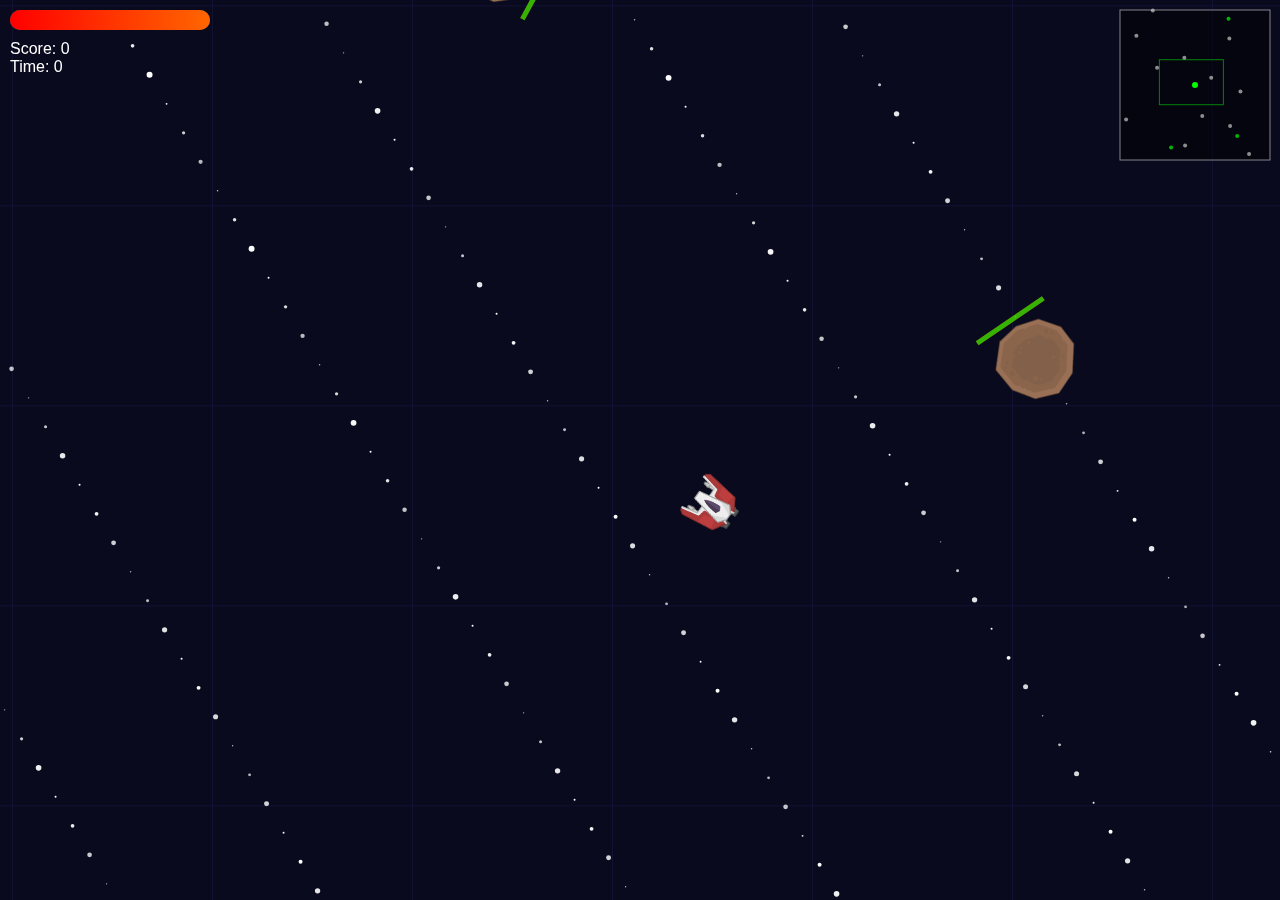
==== index.html @ 74a4621b "inital" ====
<!DOCTYPE html>
<html lang="en">
  <head>
    <title>Space Survival</title>
    <meta charset="UTF-8" />
    <meta name="viewport" content="width=device-width" />
    <style>
      html, body {
        width: 100%;
        height: 100%;
        margin: 0;
        overflow: hidden;
        font-family: Arial, sans-serif;
      }
      #canvas {
        background: black;
        position: fixed;
        top: 0;
        left: 0;
      }
      #ui {
        position: fixed;
        top: 10px;
        left: 10px;
        color: white;
        pointer-events: none;
        z-index: 100;
      }
      #health {
        height: 20px;
        width: 200px;
        background: rgba(255, 255, 255, 0.3);
        border-radius: 10px;
        margin-bottom: 10px;
      }
      #healthBar {
        height: 100%;
        width: 100%;
        background: linear-gradient(to right, #ff0000, #ff6600);
        border-radius: 10px;
        transition: width 0.3s;
      }
      #gameOver {
        position: fixed;
        top: 50%;
        left: 50%;
        transform: translate(-50%, -50%);
        color: white;
        font-size: 48px;
        text-align: center;
        background: rgba(0, 0, 0, 0.7);
        padding: 20px;
        border-radius: 10px;
        display: none;
      }
      #restartBtn {
        background: #ff6600;
        border: none;
        color: white;
        padding: 10px 20px;
        font-size: 18px;
        border-radius: 5px;
        cursor: pointer;
        margin-top: 20px;
      }
    </style>
  </head>
  <body>
    <canvas id="canvas"></canvas>
    <div id="ui">
      <div id="health"><div id="healthBar"></div></div>
      <div>Score: <span id="score">0</span></div>
      <div>Time: <span id="time">0</span></div>
      <div id="powerupIndicator"></div>
    </div>
    <div id="gameOver">
      Game Over<br>
      <span id="finalScore"></span><br>
      <button id="restartBtn">Restart</button>
    </div>
    <script>
      // Canvas setup
      const canvas = document.getElementById('canvas');
      const ctx = canvas.getContext('2d');
      canvas.width = window.innerWidth;
      canvas.height = window.innerHeight;
      
      // UI elements
      const scoreElement = document.getElementById('score');
      const timeElement = document.getElementById('time');
      const healthBar = document.getElementById('healthBar');
      const powerupIndicator = document.getElementById('powerupIndicator');
      const gameOverScreen = document.getElementById('gameOver');
      const finalScoreElement = document.getElementById('finalScore');
      const restartBtn = document.getElementById('restartBtn');
      
      // Game variables
      let scrollX = 0;
      let scrollY = 0;
      let score = 0;
      let gameTime = 0;
      let gameRunning = true;
      let difficultyLevel = 1;
      let lastEnemySpawn = 0;
      let lastSatelliteSpawn = 0;
      let lastPowerupSpawn = 0;
      const WORLD_WIDTH = 3000;
      const WORLD_HEIGHT = 3000;
      
      // Image loading
      const images = {};
      const imageFiles = {
        ship: 'PNG/Sprites/Ships/spaceShips_008.png',
        asteroid: 'PNG/Sprites/Meteors/spaceMeteors_004.png',
        smallAsteroid: 'PNG/Sprites/Meteors/spaceMeteors_001.png',
        enemy1: 'PNG/Sprites/Ships/spaceShips_001.png',
        enemy2: 'PNG/Sprites/Ships/spaceShips_005.png',
        satellite: 'PNG/Sprites/Ships/spaceShips_006.png',
        powerupLaser: 'PNG/Sprites/Ships/spaceShips_009.png',
        powerupShield: 'PNG/Sprites/Ships/spaceShips_007.png'
      };
      
      let imagesLoaded = 0;
      let totalImages = Object.keys(imageFiles).length;
      
      function loadImages() {
        for (const [key, src] of Object.entries(imageFiles)) {
          images[key] = new Image();
          images[key].onload = () => {
            imagesLoaded++;
            if (imagesLoaded === totalImages) {
              initialize();
            }
          };
          images[key].src = src;
        }
      }
      
      // Game entities
      let player;
      let bullets = [];
      let asteroids = [];
      let enemies = [];
      let satellites = [];
      let powerups = [];
      let particles = [];
      
      // Input handlers
      const keys = {};
      const mousePos = { x: 0, y: 0 };
      
      window.addEventListener('keydown', (e) => {
        keys[e.key.toLowerCase()] = true;
      });
      
      window.addEventListener('keyup', (e) => {
        keys[e.key.toLowerCase()] = false;
      });
      
      canvas.addEventListener('mousemove', (e) => {
        const rect = canvas.getBoundingClientRect();
        mousePos.x = e.clientX - rect.left;
        mousePos.y = e.clientY - rect.top;
      });
      
      canvas.addEventListener('mousedown', (e) => {
        if (gameRunning && e.button === 0) {
          player.shoot();
        }
      });
      
      window.addEventListener('resize', () => {
        canvas.width = window.innerWidth;
        canvas.height = window.innerHeight;
      });
      
      restartBtn.addEventListener('click', () => {
        resetGame();
      });
      
      class Entity {
        constructor(x, y, radius) {
          this.x = x;
          this.y = y;
          this.radius = radius;
          this.markedForDeletion = false;
        }
        
        isColliding(other) {
          const dx = this.x - other.x;
          const dy = this.y - other.y;
          const distance = Math.sqrt(dx * dx + dy * dy);
          return distance < this.radius + other.radius;
        }
        
        worldToScreen(x, y) {
          return {
            x: x - scrollX,
            y: y - scrollY
          };
        }
      }
      
      class Player extends Entity {
        constructor(x, y) {
          super(x, y, 20);
          this.rotation = 0;
          this.velocity = { x: 0, y: 0 };
          this.acceleration = 0.5;
          this.maxSpeed = 5;
          this.health = 100;
          this.shootCooldown = 0;
          this.invulnerable = false;
          this.invulnerableTime = 0;
          this.powerup = null;
          this.powerupTime = 0;
        }
        
        update(deltaTime) {
          // Update rotation based on mouse position
          const screenPos = this.worldToScreen(this.x, this.y);
          const dx = mousePos.x - screenPos.x;
          const dy = mousePos.y - screenPos.y;
          this.rotation = Math.atan2(dy, dx);
          
          // Movement
          if (keys['w'] || keys['arrowup']) {
            this.velocity.x += Math.cos(this.rotation) * this.acceleration;
            this.velocity.y += Math.sin(this.rotation) * this.acceleration;
          }
          
          if (keys['s'] || keys['arrowdown']) {
            this.velocity.x -= Math.cos(this.rotation) * this.acceleration * 0.5;
            this.velocity.y -= Math.sin(this.rotation) * this.acceleration * 0.5;
          }
          
          // Strafing
          if (keys['a'] || keys['arrowleft']) {
            this.velocity.x += Math.cos(this.rotation - Math.PI/2) * this.acceleration * 0.7;
            this.velocity.y += Math.sin(this.rotation - Math.PI/2) * this.acceleration * 0.7;
          }
          
          if (keys['d'] || keys['arrowright']) {
            this.velocity.x += Math.cos(this.rotation + Math.PI/2) * this.acceleration * 0.7;
            this.velocity.y += Math.sin(this.rotation + Math.PI/2) * this.acceleration * 0.7;
          }
          
          // Limit speed
          const speed = Math.sqrt(this.velocity.x * this.velocity.x + this.velocity.y * this.velocity.y);
          if (speed > this.maxSpeed) {
            this.velocity.x = (this.velocity.x / speed) * this.maxSpeed;
            this.velocity.y = (this.velocity.y / speed) * this.maxSpeed;
          }
          
          // Apply friction
          this.velocity.x *= 0.98;
          this.velocity.y *= 0.98;
          
          // Update position
          this.x = Math.max(0, Math.min(WORLD_WIDTH, this.x + this.velocity.x));
          this.y = Math.max(0, Math.min(WORLD_HEIGHT, this.y + this.velocity.y));
          
          // Update shoot cooldown
          if (this.shootCooldown > 0) {
            this.shootCooldown -= deltaTime;
          }
          
          // Update invulnerability
          if (this.invulnerable) {
            this.invulnerableTime -= deltaTime;
            if (this.invulnerableTime <= 0) {
              this.invulnerable = false;
            }
          }
          
          // Update powerup
          if (this.powerup) {
            this.powerupTime -= deltaTime;
            powerupIndicator.textContent = `${this.powerup} (${Math.ceil(this.powerupTime / 1000)}s)`;
            if (this.powerupTime <= 0) {
              this.powerup = null;
              powerupIndicator.textContent = '';
            }
          }
        }
        
        draw() {
          const screenPos = this.worldToScreen(this.x, this.y);
          
          ctx.save();
          ctx.translate(screenPos.x, screenPos.y);
          
          // Draw shield if invulnerable
          if (this.invulnerable) {
            ctx.beginPath();
            ctx.arc(0, 0, this.radius + 5, 0, Math.PI * 2);
            ctx.strokeStyle = 'rgba(0, 255, 255, 0.7)';
            ctx.lineWidth = 3;
            ctx.stroke();
          }
          
          // Draw ship
          ctx.rotate(this.rotation);
          ctx.rotate(-Math.PI/2);
          
          if (this.powerup === 'Laser') {
            ctx.fillStyle = 'rgba(255, 0, 0, 0.3)';
            ctx.beginPath();
            ctx.arc(0, 0, this.radius + 8, 0, Math.PI * 2);
            ctx.fill();
          } else if (this.powerup === 'Shield') {
            ctx.fillStyle = 'rgba(0, 255, 255, 0.3)';
            ctx.beginPath();
            ctx.arc(0, 0, this.radius + 8, 0, Math.PI * 2);
            ctx.fill();
          }
          
          ctx.drawImage(images.ship, -25, -25, 50, 50);
          
          ctx.restore();
        }
        
        shoot() {
          if (this.shootCooldown <= 0) {
            const bulletSpeed = 10;
            
            if (this.powerup === 'Laser') {
              // Create three bullets in a spread pattern
              for (let angle = -0.2; angle <= 0.2; angle += 0.2) {
                const adjustedRotation = this.rotation + angle;
                bullets.push(new Bullet(
                  this.x + Math.cos(adjustedRotation) * 30,
                  this.y + Math.sin(adjustedRotation) * 30,
                  bulletSpeed * Math.cos(adjustedRotation),
                  bulletSpeed * Math.sin(adjustedRotation),
                  10,
                  'red'
                ));
              }
              this.shootCooldown = 150; // 0.15 seconds
            } else {
              // Regular single bullet
              bullets.push(new Bullet(
                this.x + Math.cos(this.rotation) * 30,
                this.y + Math.sin(this.rotation) * 30,
                bulletSpeed * Math.cos(this.rotation),
                bulletSpeed * Math.sin(this.rotation),
                5,
                'white'
              ));
              this.shootCooldown = 300; // 0.3 seconds
            }
          }
        }
        
        takeDamage(amount) {
          if (!this.invulnerable) {
            this.health -= amount;
            healthBar.style.width = `${this.health}%`;
            
            // Create damage particles
            for (let i = 0; i < 10; i++) {
              particles.push(new Particle(
                this.x, this.y,
                (Math.random() - 0.5) * 5,
                (Math.random() - 0.5) * 5,
                Math.random() * 5 + 5,
                'rgba(255, 100, 100, 0.8)'
              ));
            }
            
            if (this.health <= 0) {
              this.health = 0;
              gameOver();
            }
            
            // Temporary invulnerability after taking damage
            this.invulnerable = true;
            this.invulnerableTime = 1000; // 1 second
          }
        }
        
        applyPowerup(type) {
          this.powerup = type;
          this.powerupTime = 15000; // 15 seconds
          powerupIndicator.textContent = `${type} (15s)`;
          
          if (type === 'Shield') {
            this.invulnerable = true;
            this.invulnerableTime = 15000; // 15 seconds
          }
        }
      }
      
      class Bullet extends Entity {
        constructor(x, y, vx, vy, radius, color) {
          super(x, y, radius);
          this.vx = vx;
          this.vy = vy;
          this.lifespan = 2000; // 2 seconds
          this.color = color;
        }
        
        update(deltaTime) {
          this.x += this.vx;
          this.y += this.vy;
          
          this.lifespan -= deltaTime;
          if (this.lifespan <= 0) {
            this.markedForDeletion = true;
          }
          
          // Check if out of bounds
          if (this.x < 0 || this.x > WORLD_WIDTH || this.y < 0 || this.y > WORLD_HEIGHT) {
            this.markedForDeletion = true;
          }
        }
        
        draw() {
          const screenPos = this.worldToScreen(this.x, this.y);
          
          ctx.save();
          ctx.beginPath();
          ctx.arc(screenPos.x, screenPos.y, this.radius, 0, Math.PI * 2);
          ctx.fillStyle = this.color;
          ctx.fill();
          
          // Draw glow effect
          const gradient = ctx.createRadialGradient(
            screenPos.x, screenPos.y, 0,
            screenPos.x, screenPos.y, this.radius * 2
          );
          gradient.addColorStop(0, this.color);
          gradient.addColorStop(1, 'rgba(0, 0, 0, 0)');
          
          ctx.beginPath();
          ctx.arc(screenPos.x, screenPos.y, this.radius * 2, 0, Math.PI * 2);
          ctx.fillStyle = gradient;
          ctx.fill();
          
          ctx.restore();
        }
      }
      
      class Asteroid extends Entity {
        constructor(x, y, radius, speed, rotationSpeed, health) {
          super(x, y, radius);
          this.rotation = Math.random() * Math.PI * 2;
          this.rotationSpeed = rotationSpeed;
          this.velocity = {
            x: (Math.random() - 0.5) * speed,
            y: (Math.random() - 0.5) * speed
          };
          this.health = health || 3;
          this.maxHealth = this.health;
          this.image = radius > 25 ? images.asteroid : images.smallAsteroid;
        }
        
        update(deltaTime) {
          this.x += this.velocity.x;
          this.y += this.velocity.y;
          this.rotation += this.rotationSpeed;
          
          // Bounce off edges
          if (this.x - this.radius < 0 || this.x + this.radius > WORLD_WIDTH) {
            this.velocity.x = -this.velocity.x;
          }
          if (this.y - this.radius < 0 || this.y + this.radius > WORLD_HEIGHT) {
            this.velocity.y = -this.velocity.y;
          }
        }
        
        draw() {
          const screenPos = this.worldToScreen(this.x, this.y);
          
          ctx.save();
          ctx.translate(screenPos.x, screenPos.y);
          ctx.rotate(this.rotation);
          
          // Draw health bar for larger asteroids
          if (this.radius > 25) {
            const healthPercent = this.health / this.maxHealth;
            const barWidth = this.radius * 2;
            
            ctx.fillStyle = 'rgba(255, 0, 0, 0.7)';
            ctx.fillRect(-barWidth/2, this.radius + 5, barWidth, 5);
            
            ctx.fillStyle = 'rgba(0, 255, 0, 0.7)';
            ctx.fillRect(-barWidth/2, this.radius + 5, barWidth * healthPercent, 5);
          }
          
          ctx.drawImage(this.image, -this.radius, -this.radius, this.radius * 2, this.radius * 2);
          
          ctx.restore();
        }
        
        split() {
          // Only split if this is a large asteroid
          if (this.radius > 25) {
            for (let i = 0; i < 3; i++) {
              asteroids.push(new Asteroid(
                this.x + (Math.random() - 0.5) * 20,
                this.y + (Math.random() - 0.5) * 20,
                15,
                3,
                (Math.random() - 0.5) * 0.05,
                1
              ));
            }
            
            // Create explosion particles
            for (let i = 0; i < 15; i++) {
              particles.push(new Particle(
                this.x, this.y,
                (Math.random() - 0.5) * 5,
                (Math.random() - 0.5) * 5,
                Math.random() * 10 + 5,
                'rgba(200, 200, 100, 0.8)'
              ));
            }
          }
        }
        
        takeDamage() {
          this.health--;
          if (this.health <= 0) {
            this.split();
            this.markedForDeletion = true;
            score += this.radius > 25 ? 100 : 50;
            scoreElement.textContent = score;
          }
        }
      }
      
      class Enemy extends Entity {
        constructor(x, y, type) {
          const size = type === 'large' ? 30 : 20;
          super(x, y, size);
          this.type = type;
          this.health = type === 'large' ? 5 : 3;
          this.maxHealth = this.health;
          this.speed = type === 'large' ? 1.5 : 2.5;
          this.shootCooldown = 0;
          this.shootRate = type === 'large' ? 2000 : 3000; // milliseconds
          this.rotation = 0;
          this.image = type === 'large' ? images.enemy2 : images.enemy1;
          this.targetingOffset = {
            x: (Math.random() - 0.5) * 100,
            y: (Math.random() - 0.5) * 100
          };
          this.behaviorTimer = 0;
          this.behaviorDuration = Math.random() * 5000 + 3000;
          this.behavior = this.chooseBehavior();
        }
        
        chooseBehavior() {
          const behaviors = ['chase', 'circle', 'retreat'];
          return behaviors[Math.floor(Math.random() * behaviors.length)];
        }
        
        update(deltaTime) {
          if (!player || !gameRunning) return;
          
          // Update behavior
          this.behaviorTimer += deltaTime;
          if (this.behaviorTimer >= this.behaviorDuration) {
            this.behaviorTimer = 0;
            this.behaviorDuration = Math.random() * 5000 + 3000;
            this.behavior = this.chooseBehavior();
            this.targetingOffset = {
              x: (Math.random() - 0.5) * 100,
              y: (Math.random() - 0.5) * 100
            };
          }
          
          // Calculate direction to player
          const dx = player.x + this.targetingOffset.x - this.x;
          const dy = player.y + this.targetingOffset.y - this.y;
          const distToPlayer = Math.sqrt(dx * dx + dy * dy);
          this.rotation = Math.atan2(dy, dx);
          
          // Move based on behavior
          let moveX = 0;
          let moveY = 0;
          
          if (this.behavior === 'chase') {
            moveX = Math.cos(this.rotation) * this.speed;
            moveY = Math.sin(this.rotation) * this.speed;
          } else if (this.behavior === 'circle') {
            const circleAngle = this.rotation + Math.PI/2;
            moveX = Math.cos(circleAngle) * this.speed;
            moveY = Math.sin(circleAngle) * this.speed;
            
            // Still move toward player if too far
            if (distToPlayer > 300) {
              moveX += Math.cos(this.rotation) * this.speed * 0.5;
              moveY += Math.sin(this.rotation) * this.speed * 0.5;
            }
          } else if (this.behavior === 'retreat') {
            // Move away from player if too close
            if (distToPlayer < 200) {
              moveX = -Math.cos(this.rotation) * this.speed;
              moveY = -Math.sin(this.rotation) * this.speed;
            } else {
              // Otherwise pick a random direction and drift
              const randomAngle = Math.random() * Math.PI * 2;
              moveX = Math.cos(randomAngle) * this.speed * 0.5;
              moveY = Math.sin(randomAngle) * this.speed * 0.5;
            }
          }
          
          this.x += moveX;
          this.y += moveY;
          
          // Keep within bounds
          this.x = Math.max(0, Math.min(WORLD_WIDTH, this.x));
          this.y = Math.max(0, Math.min(WORLD_HEIGHT, this.y));
          
          // Check if can shoot
          this.shootCooldown -= deltaTime;
          if (this.shootCooldown <= 0 && distToPlayer < 500) {
            this.shoot();
            this.shootCooldown = this.shootRate;
          }
          
          // Check collision with player
          if (player && this.isColliding(player)) {
            player.takeDamage(this.type === 'large' ? 20 : 10);
            for (let i = 0; i < 15; i++) {
              particles.push(new Particle(
                this.x, this.y,
                (Math.random() - 0.5) * 5,
                (Math.random() - 0.5) * 5,
                Math.random() * 10 + 5,
                'rgba(255, 100, 100, 0.8)'
              ));
            }
            this.health = 0;
            this.markedForDeletion = true;
          }
        }
        
        draw() {
          const screenPos = this.worldToScreen(this.x, this.y);
          
          ctx.save();
          ctx.translate(screenPos.x, screenPos.y);
          ctx.rotate(this.rotation);
          ctx.rotate(-Math.PI/2);
          
          // Draw health bar
          const healthPercent = this.health / this.maxHealth;
          const barWidth = this.radius * 2;
          
          ctx.fillStyle = 'rgba(255, 0, 0, 0.7)';
          ctx.fillRect(-barWidth/2, this.radius + 5, barWidth, 5);
          
          ctx.fillStyle = 'rgba(0, 255, 0, 0.7)';
          ctx.fillRect(-barWidth/2, this.radius + 5, barWidth * healthPercent, 5);
          
          ctx.drawImage(this.image, -this.radius, -this.radius, this.radius * 2, this.radius * 2);
          
          ctx.restore();
        }
        
        shoot() {
          const bulletSpeed = 7;
          bullets.push(new Bullet(
            this.x + Math.cos(this.rotation) * 30,
            this.y + Math.sin(this.rotation) * 30,
            bulletSpeed * Math.cos(this.rotation),
            bulletSpeed * Math.sin(this.rotation),
            5,
            'red'
          ));
        }
        
        takeDamage() {
          this.health--;
          if (this.health <= 0) {
            this.markedForDeletion = true;
            score += this.type === 'large' ? 200 : 100;
            scoreElement.textContent = score;
            
            // Create explosion particles
            for (let i = 0; i < 20; i++) {
              particles.push(new Particle(
                this.x, this.y,
                (Math.random() - 0.5) * 7,
                (Math.random() - 0.5) * 7,
                Math.random() * 15 + 5,
                'rgba(255, 100, 0, 0.8)'
              ));
            }
            
            // Chance to drop powerup
            if (Math.random() < 0.3) {
              const powerupTypes = ['Laser', 'Shield'];
              const randomType = powerupTypes[Math.floor(Math.random() * powerupTypes.length)];
              powerups.push(new Powerup(this.x, this.y, randomType));
            }
          }
        }
      }
      
      class Satellite extends Entity {
        constructor(x, y) {
          super(x, y, 15);
          this.rotation = 0;
          this.rotationSpeed = (Math.random() - 0.5) * 0.02;
          this.collected = false;
          this.blinkTimer = 0;
          this.visible = true;
        }
        
        update(deltaTime) {
          this.rotation += this.rotationSpeed;
          
          // Blink effect
          this.blinkTimer += deltaTime;
          if (this.blinkTimer > 500) {
            this.blinkTimer = 0;
            this.visible = !this.visible;
          }
          
          // Check if player collects
          if (player && this.isColliding(player) && !this.collected) {
            this.collected = true;
            this.markedForDeletion = true;
            score += 300;
            scoreElement.textContent = score;
            
            // Heal player
            player.health = Math.min(100, player.health + 20);
            healthBar.style.width = `${player.health}%`;
            
            // Create collection particles
            for (let i = 0; i < 20; i++) {
              particles.push(new Particle(
                this.x, this.y,
                (Math.random() - 0.5) * 5,
                (Math.random() - 0.5) * 5,
                Math.random() * 10 + 5,
                'rgba(100, 255, 100, 0.8)'
              ));
            }
          }
        }
        
        draw() {
          if (!this.visible) return;
          
          const screenPos = this.worldToScreen(this.x, this.y);
          
          ctx.save();
          ctx.translate(screenPos.x, screenPos.y);
          ctx.rotate(this.rotation);
          
          ctx.drawImage(images.satellite, -20, -20, 40, 40);
          
          // Draw glow effect
          ctx.beginPath();
          ctx.arc(0, 0, 25, 0, Math.PI * 2);
          ctx.fillStyle = 'rgba(0, 255, 0, 0.2)';
          ctx.fill();
          
          ctx.restore();
        }
      }
      
      class Powerup extends Entity {
        constructor(x, y, type) {
          super(x, y, 15);
          this.type = type;
          this.rotation = 0;
          this.rotationSpeed = 0.03;
          this.lifespan = 10000; // 10 seconds
          this.image = type === 'Laser' ? images.powerupLaser : images.powerupShield;
          this.pulseTimer = 0;
          this.pulseSize = 0;
        }
        
        update(deltaTime) {
          this.rotation += this.rotationSpeed;
          this.lifespan -= deltaTime;
          
          // Pulse effect
          this.pulseTimer += deltaTime;
          this.pulseSize = Math.sin(this.pulseTimer / 200) * 5;
          
          if (this.lifespan <= 0) {
            this.markedForDeletion = true;
          }
          
          // Check if player collects
          if (player && this.isColliding(player)) {
            player.applyPowerup(this.type);
            this.markedForDeletion = true;
            
            // Create collection particles
            const color = this.type === 'Laser' ? 'rgba(255, 0, 0, 0.8)' : 'rgba(0, 255, 255, 0.8)';
            for (let i = 0; i < 20; i++) {
              particles.push(new Particle(
                this.x, this.y,
                (Math.random() - 0.5) * 5,
                (Math.random() - 0.5) * 5,
                Math.random() * 10 + 5,
                color
              ));
            }
          }
        }
        
        draw() {
          const screenPos = this.worldToScreen(this.x, this.y);
          
          ctx.save();
          ctx.translate(screenPos.x, screenPos.y);
          ctx.rotate(this.rotation);
          
          // Draw glow effect
          const color = this.type === 'Laser' ? 'rgba(255, 0, 0, 0.3)' : 'rgba(0, 255, 255, 0.3)';
          ctx.beginPath();
          ctx.arc(0, 0, 20 + this.pulseSize, 0, Math.PI * 2);
          ctx.fillStyle = color;
          ctx.fill();
          
          ctx.drawImage(this.image, -15, -15, 30, 30);
          
          ctx.restore();
          
          // Draw fading effect when about to expire
          if (this.lifespan < 3000) {
            const opacity = this.lifespan / 3000;
            ctx.fillStyle = `rgba(255, 255, 255, ${opacity * 0.5})`;
            ctx.beginPath();
            ctx.arc(screenPos.x, screenPos.y, 20, 0, Math.PI * 2);
            ctx.fill();
          }
        }
      }
      
      class Particle extends Entity {
        constructor(x, y, vx, vy, radius, color) {
          super(x, y, radius);
          this.vx = vx;
          this.vy = vy;
          this.color = color;
          this.life = 1.0; // 0.0 to 1.0
          this.fadeSpeed = 0.02 + Math.random() * 0.05;
        }
        
        update() {
          this.x += this.vx;
          this.y += this.vy;
          this.radius *= 0.96;
          this.life -= this.fadeSpeed;
          
          if (this.life <= 0) {
            this.markedForDeletion = true;
          }
        }
        
        draw() {
          const screenPos = this.worldToScreen(this.x, this.y);
          
          ctx.save();
          const [r, g, b] = this.extractRGB(this.color);
          ctx.fillStyle = `rgba(${r}, ${g}, ${b}, ${this.life})`;
          ctx.beginPath();
          ctx.arc(screenPos.x, screenPos.y, this.radius, 0, Math.PI * 2);
          ctx.fill();
          ctx.restore();
        }
        
        extractRGB(rgba) {
          const match = rgba.match(/rgba?\((\d+),\s*(\d+),\s*(\d+)(?:,\s*[\d.]+)?\)/);
          if (match) {
            return [match[1], match[2], match[3]];
          }
          return [255, 255, 255];
        }
      }
      
      function spawnAsteroid() {
        const minDistance = 300; // Minimum distance from player
        
        // Try to find a position away from player
        let x, y, distance;
        do {
          x = Math.random() * WORLD_WIDTH;
          y = Math.random() * WORLD_HEIGHT;
          
          if (player) {
            const dx = player.x - x;
            const dy = player.y - y;
            distance = Math.sqrt(dx * dx + dy * dy);
          } else {
            distance = minDistance + 1; // Skip check if no player
          }
        } while (distance < minDistance);
        
        const radius = Math.random() < 0.7 ? 40 : 30;
        const speed = 0.5 + Math.random() * 0.5;
        const rotationSpeed = (Math.random() - 0.5) * 0.02;
        const health = radius > 35 ? 3 : 2;
        
        asteroids.push(new Asteroid(x, y, radius, speed, rotationSpeed, health));
      }
      
      function spawnEnemy() {
        const minDistance = 400; // Minimum distance from player
        
        // Try to find a position away from player
        let x, y, distance;
        do {
          x = Math.random() * WORLD_WIDTH;
          y = Math.random() * WORLD_HEIGHT;
          
          if (player) {
            const dx = player.x - x;
            const dy = player.y - y;
            distance = Math.sqrt(dx * dx + dy * dy);
          } else {
            distance = minDistance + 1; // Skip check if no player
          }
        } while (distance < minDistance);
        
        const type = Math.random() < 0.3 ? 'large' : 'normal';
        enemies.push(new Enemy(x, y, type));
      }
      
      function spawnSatellite() {
        const x = Math.random() * WORLD_WIDTH;
        const y = Math.random() * WORLD_HEIGHT;
        satellites.push(new Satellite(x, y));
      }
      
      function updateScrollPosition() {
        if (!player) return;
        
        // Smooth camera following with slight offset based on mouse
        const targetScrollX = player.x - canvas.width / 2 + (mousePos.x - canvas.width / 2) * 0.1;
        const targetScrollY = player.y - canvas.height / 2 + (mousePos.y - canvas.height / 2) * 0.1;
        
        scrollX += (targetScrollX - scrollX) * 0.1;
        scrollY += (targetScrollY - scrollY) * 0.1;
        
        // Ensure scroll doesn't go out of bounds
        scrollX = Math.max(0, Math.min(WORLD_WIDTH - canvas.width, scrollX));
        scrollY = Math.max(0, Math.min(WORLD_HEIGHT - canvas.height, scrollY));
      }
      
      function updateDifficulty() {
        // Increase difficulty based on time
        const oldLevel = difficultyLevel;
        difficultyLevel = Math.floor(gameTime / 30000) + 1; // Increase every 30 seconds
        
        if (difficultyLevel > oldLevel) {
          // Show level up message
          const levelUpMsg = document.createElement('div');
          levelUpMsg.textContent = `DIFFICULTY LEVEL ${difficultyLevel}`;
          levelUpMsg.style.position = 'fixed';
          levelUpMsg.style.top = '50%';
          levelUpMsg.style.left = '50%';
          levelUpMsg.style.transform = 'translate(-50%, -50%)';
          levelUpMsg.style.color = 'red';
          levelUpMsg.style.fontSize = '48px';
          levelUpMsg.style.fontWeight = 'bold';
          levelUpMsg.style.textShadow = '0 0 10px rgba(255, 0, 0, 0.7)';
          levelUpMsg.style.zIndex = '1000';
          document.body.appendChild(levelUpMsg);
          
          setTimeout(() => {
            document.body.removeChild(levelUpMsg);
          }, 2000);
        }
      }
      
      function checkCollisions() {
        // Check bullet collisions with asteroids
        for (let i = bullets.length - 1; i >= 0; i--) {
          const bullet = bullets[i];
          
          // Check asteroid collisions
          for (let j = asteroids.length - 1; j >= 0; j--) {
            const asteroid = asteroids[j];
            if (bullet.isColliding(asteroid)) {
              asteroid.takeDamage();
              bullet.markedForDeletion = true;
              break;
            }
          }
          
          // Check enemy collisions
          for (let j = enemies.length - 1; j >= 0; j--) {
            const enemy = enemies[j];
            if (bullet.isColliding(enemy)) {
              enemy.takeDamage();
              bullet.markedForDeletion = true;
              break;
            }
          }
        }
        
        // Check small asteroid collisions with enemies
        for (let i = asteroids.length - 1; i >= 0; i--) {
          const asteroid = asteroids[i];
          if (asteroid.radius <= 25) { // Only small asteroids
            for (let j = enemies.length - 1; j >= 0; j--) {
              const enemy = enemies[j];
              if (asteroid.isColliding(enemy)) {
                enemy.takeDamage();
                asteroid.markedForDeletion = true;
                
                // Create collision particles
                for (let k = 0; k < 10; k++) {
                  particles.push(new Particle(
                    asteroid.x, asteroid.y,
                    (Math.random() - 0.5) * 5,
                    (Math.random() - 0.5) * 5,
                    Math.random() * 8 + 3,
                    'rgba(255, 200, 0, 0.8)'
                  ));
                }
                break;
              }
            }
          }
        }
        
        // Check player collisions with asteroids
        if (player) {
          for (let i = asteroids.length - 1; i >= 0; i--) {
            const asteroid = asteroids[i];
            if (player.isColliding(asteroid)) {
              player.takeDamage(asteroid.radius > 25 ? 15 : 5);
              
              // Create collision particles
              for (let k = 0; k < 10; k++) {
                particles.push(new Particle(
                  asteroid.x, asteroid.y,
                  (Math.random() - 0.5) * 5,
                  (Math.random() - 0.5) * 5,
                  Math.random() * 8 + 3,
                  'rgba(150, 150, 150, 0.8)'
                ));
              }
              
              // Push player away
              const dx = player.x - asteroid.x;
              const dy = player.y - asteroid.y;
              const dist = Math.sqrt(dx * dx + dy * dy);
              player.velocity.x += (dx / dist) * 5;
              player.velocity.y += (dy / dist) * 5;
              
              // Damage asteroid
              asteroid.takeDamage();
            }
          }
        }
      }
      
      function drawBackground() {
        // Draw stars
        const starCount = 1000;
        const starRadius = 1;
        const bgWidth = WORLD_WIDTH;
        const bgHeight = WORLD_HEIGHT;
        
        ctx.fillStyle = 'rgb(10, 10, 30)';
        ctx.fillRect(0, 0, canvas.width, canvas.height);
        
        // Use a deterministic pattern for stars
        for (let i = 0; i < starCount; i++) {
          const x = (i * 17) % bgWidth;
          const y = (i * 29) % bgHeight;
          
          const screenX = x - scrollX;
          const screenY = y - scrollY;
          
          // Only draw if on screen
          if (screenX > -starRadius && screenX < canvas.width + starRadius &&
              screenY > -starRadius && screenY < canvas.height + starRadius) {
            
            const brightness = (Math.sin(gameTime / 1000 + i) + 1) * 0.5 * 0.3 + 0.7;
            const size = ((i % 3) + 1) * brightness;
            
            ctx.fillStyle = `rgba(255, 255, 255, ${brightness})`;
            ctx.beginPath();
            ctx.arc(screenX, screenY, size, 0, Math.PI * 2);
            ctx.fill();
          }
        }
        
        // Draw grid
        const gridSize = 200;
        const gridOpacity = 0.1;
        
        const startX = Math.floor(scrollX / gridSize) * gridSize;
        const startY = Math.floor(scrollY / gridSize) * gridSize;
        const endX = Math.ceil((scrollX + canvas.width) / gridSize) * gridSize;
        const endY = Math.ceil((scrollY + canvas.height) / gridSize) * gridSize;
        
        ctx.strokeStyle = `rgba(100, 100, 255, ${gridOpacity})`;
        ctx.lineWidth = 1;
        
        // Vertical lines
        for (let x = startX; x <= endX; x += gridSize) {
          ctx.beginPath();
          ctx.moveTo(x - scrollX, 0);
          ctx.lineTo(x - scrollX, canvas.height);
          ctx.stroke();
        }
        
        // Horizontal lines
        for (let y = startY; y <= endY; y += gridSize) {
          ctx.beginPath();
          ctx.moveTo(0, y - scrollY);
          ctx.lineTo(canvas.width, y - scrollY);
          ctx.stroke();
        }
        
        // Draw world boundaries
        ctx.strokeStyle = 'rgba(255, 0, 0, 0.3)';
        ctx.lineWidth = 5;
        ctx.strokeRect(-scrollX, -scrollY, WORLD_WIDTH, WORLD_HEIGHT);
      }
      
      function drawMinimap() {
        const mapSize = 150;
        const mapX = canvas.width - mapSize - 10;
        const mapY = 10;
        const scale = mapSize / WORLD_WIDTH;
        
        // Draw background
        ctx.fillStyle = 'rgba(0, 0, 0, 0.5)';
        ctx.fillRect(mapX, mapY, mapSize, mapSize);
        
        // Draw borders
        ctx.strokeStyle = 'rgba(255, 255, 255, 0.5)';
        ctx.lineWidth = 1;
        ctx.strokeRect(mapX, mapY, mapSize, mapSize);
        
        // Draw player view area
        const viewX = scrollX * scale + mapX;
        const viewY = scrollY * scale + mapY;
        const viewWidth = canvas.width * scale;
        const viewHeight = canvas.height * scale;
        
        ctx.strokeStyle = 'rgba(0, 255, 0, 0.5)';
        ctx.strokeRect(viewX, viewY, viewWidth, viewHeight);
        
        // Draw entities
        // Player
        if (player) {
          const playerX = player.x * scale + mapX;
          const playerY = player.y * scale + mapY;
          
          ctx.fillStyle = 'rgba(0, 255, 0, 1)';
          ctx.beginPath();
          ctx.arc(playerX, playerY, 3, 0, Math.PI * 2);
          ctx.fill();
        }
        
        // Asteroids
        ctx.fillStyle = 'rgba(200, 200, 200, 0.7)';
        for (const asteroid of asteroids) {
          const x = asteroid.x * scale + mapX;
          const y = asteroid.y * scale + mapY;
          const radius = asteroid.radius > 25 ? 2 : 1;
          
          ctx.beginPath();
          ctx.arc(x, y, radius, 0, Math.PI * 2);
          ctx.fill();
        }
        
        // Enemies
        ctx.fillStyle = 'rgba(255, 0, 0, 0.7)';
        for (const enemy of enemies) {
          const x = enemy.x * scale + mapX;
          const y = enemy.y * scale + mapY;
          
          ctx.beginPath();
          ctx.arc(x, y, 2, 0, Math.PI * 2);
          ctx.fill();
        }
        
        // Satellites
        ctx.fillStyle = 'rgba(0, 255, 0, 0.7)';
        for (const satellite of satellites) {
          const x = satellite.x * scale + mapX;
          const y = satellite.y * scale + mapY;
          
          ctx.beginPath();
          ctx.arc(x, y, 2, 0, Math.PI * 2);
          ctx.fill();
        }
        
        // Powerups
        ctx.fillStyle = 'rgba(255, 255, 0, 0.7)';
        for (const powerup of powerups) {
          const x = powerup.x * scale + mapX;
          const y = powerup.y * scale + mapY;
          
          ctx.beginPath();
          ctx.arc(x, y, 2, 0, Math.PI * 2);
          ctx.fill();
        }
      }
      
      function gameOver() {
        gameRunning = false;
        gameOverScreen.style.display = 'block';
        finalScoreElement.textContent = `Final Score: ${score}`;
      }
      
      function resetGame() {
        // Reset game state
        player = new Player(WORLD_WIDTH / 2, WORLD_HEIGHT / 2);
        bullets = [];
        asteroids = [];
        enemies = [];
        satellites = [];
        powerups = [];
        particles = [];
        
        score = 0;
        gameTime = 0;
        difficultyLevel = 1;
        gameRunning = true;
        
        // Reset UI
        scoreElement.textContent = '0';
        timeElement.textContent = '0';
        healthBar.style.width = '100%';
        powerupIndicator.textContent = '';
        gameOverScreen.style.display = 'none';
        
        // Initialize starting entities
        for (let i = 0; i < 10; i++) {
          spawnAsteroid();
        }
        
        for (let i = 0; i < 3; i++) {
          spawnSatellite();
        }
      }
      
      function cleanupEntities() {
        bullets = bullets.filter(bullet => !bullet.markedForDeletion);
        asteroids = asteroids.filter(asteroid => !asteroid.markedForDeletion);
        enemies = enemies.filter(enemy => !enemy.markedForDeletion);
        satellites = satellites.filter(satellite => !satellite.markedForDeletion);
        powerups = powerups.filter(powerup => !powerup.markedForDeletion);
        particles = particles.filter(particle => !particle.markedForDeletion);
      }
      
      function initialize() {
        player = new Player(WORLD_WIDTH / 2, WORLD_HEIGHT / 2);
        
        // Create initial asteroids
        for (let i = 0; i < 10; i++) {
          spawnAsteroid();
        }
        
        // Create initial satellites
        for (let i = 0; i < 3; i++) {
          spawnSatellite();
        }
        
        // Start game loop
        lastFrameTime = performance.now();
        requestAnimationFrame(gameLoop);
      }
      
      let lastFrameTime = 0;
      let lastSecond = 0;
      
      function gameLoop(timestamp) {
        const deltaTime = timestamp - lastFrameTime;
        lastFrameTime = timestamp;
        
        if (gameRunning) {
          gameTime += deltaTime;
          
          // Update time display once per second
          if (Math.floor(gameTime / 1000) > lastSecond) {
            lastSecond = Math.floor(gameTime / 1000);
            timeElement.textContent = lastSecond;
          }
          
          // Spawn entities based on difficulty
          if (timestamp - lastEnemySpawn > 5000 / difficultyLevel) {
            spawnEnemy();
            lastEnemySpawn = timestamp;
          }
          
          if (timestamp - lastSatelliteSpawn > 15000) {
            spawnSatellite();
            lastSatelliteSpawn = timestamp;
          }
          
          if (asteroids.length < 10 + difficultyLevel * 2) {
            spawnAsteroid();
          }
          
          // Update entities
          if (player) {
            player.update(deltaTime);
          }
          
          bullets.forEach(bullet => bullet.update(deltaTime));
          asteroids.forEach(asteroid => asteroid.update(deltaTime));
          enemies.forEach(enemy => enemy.update(deltaTime));
          satellites.forEach(satellite => satellite.update(deltaTime));
          powerups.forEach(powerup => powerup.update(deltaTime));
          particles.forEach(particle => particle.update());
          
          // Check collisions
          checkCollisions();
          
          // Clean up entities marked for deletion
          cleanupEntities();
          
          // Update difficulty
          updateDifficulty();
        }
        
        // Update scroll position
        updateScrollPosition();
        
        // Draw everything
        drawBackground();
        
        particles.forEach(particle => particle.draw());
        powerups.forEach(powerup => powerup.draw());
        satellites.forEach(satellite => satellite.draw());
        asteroids.forEach(asteroid => asteroid.draw());
        bullets.forEach(bullet => bullet.draw());
        enemies.forEach(enemy => enemy.draw());
        
        if (player) {
          player.draw();
        }
        
        drawMinimap();
        
        requestAnimationFrame(gameLoop);
      }
      
      // Start loading images
      loadImages();
    </script>
  </body>
</html>
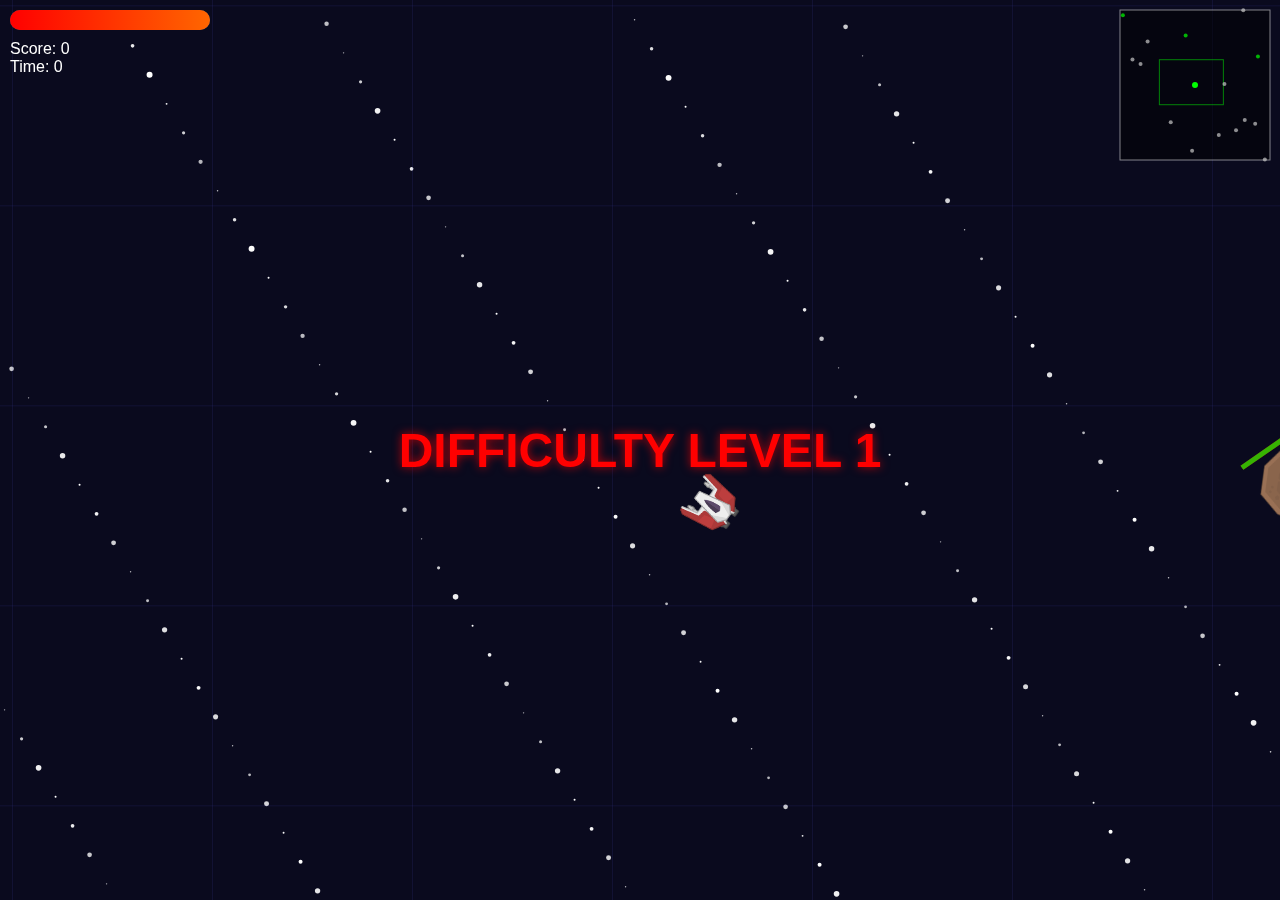
==== commit b53fc16a: "hehe" ====
--- a/index.html
+++ b/index.html
@@ -1,7 +1,7 @@
 <!DOCTYPE html>
 <html lang="en">
   <head>
-    <title>Space Survival</title>
+    <title>MEWO</title>
     <meta charset="UTF-8" />
     <meta name="viewport" content="width=device-width" />
     <style>
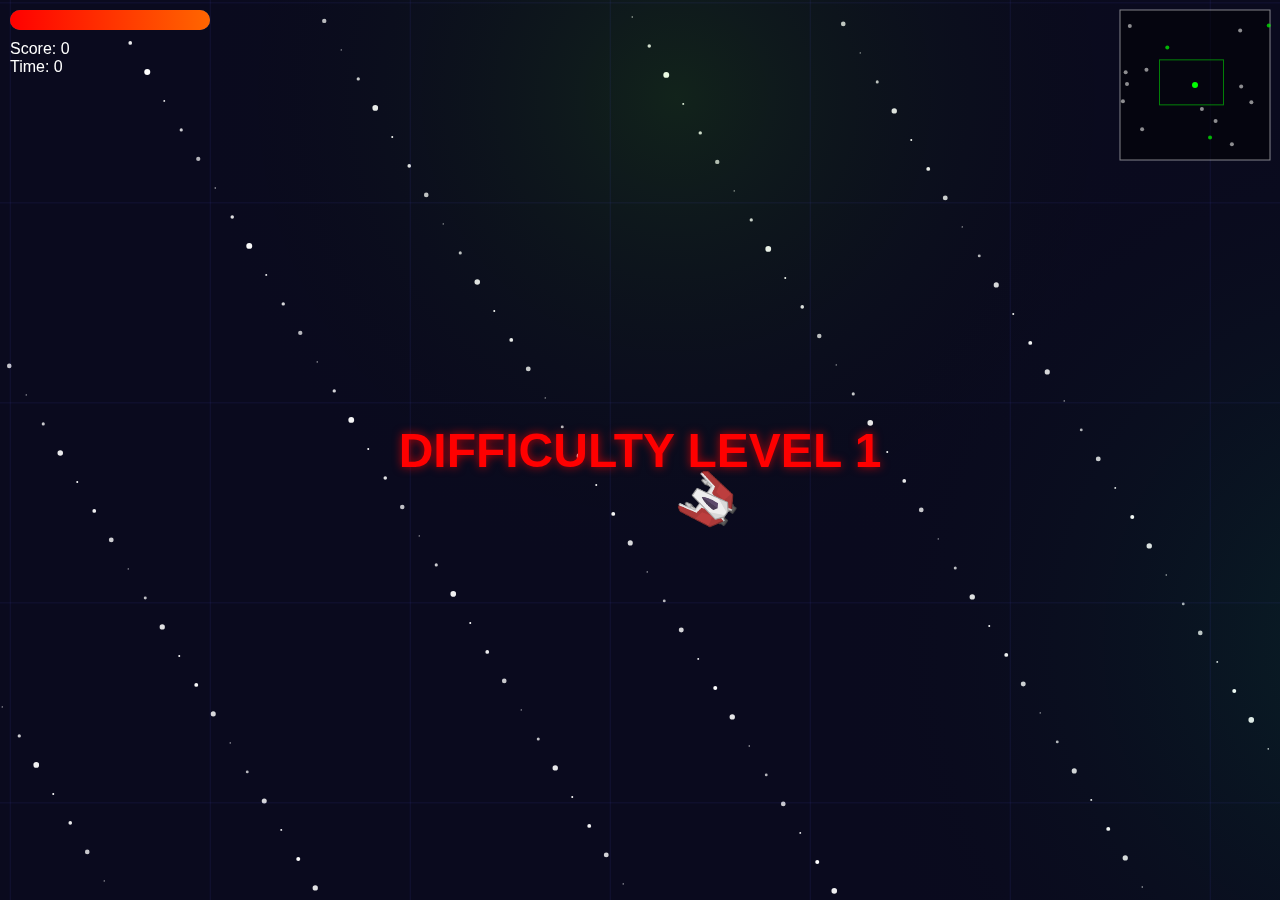
==== commit a313bcc3: "files" ====
--- a/index.html
+++ b/index.html
@@ -1,69 +1,10 @@
 <!DOCTYPE html>
 <html lang="en">
   <head>
-    <title>MEWO</title>
+    <title>Space Survival</title>
     <meta charset="UTF-8" />
     <meta name="viewport" content="width=device-width" />
-    <style>
-      html, body {
-        width: 100%;
-        height: 100%;
-        margin: 0;
-        overflow: hidden;
-        font-family: Arial, sans-serif;
-      }
-      #canvas {
-        background: black;
-        position: fixed;
-        top: 0;
-        left: 0;
-      }
-      #ui {
-        position: fixed;
-        top: 10px;
-        left: 10px;
-        color: white;
-        pointer-events: none;
-        z-index: 100;
-      }
-      #health {
-        height: 20px;
-        width: 200px;
-        background: rgba(255, 255, 255, 0.3);
-        border-radius: 10px;
-        margin-bottom: 10px;
-      }
-      #healthBar {
-        height: 100%;
-        width: 100%;
-        background: linear-gradient(to right, #ff0000, #ff6600);
-        border-radius: 10px;
-        transition: width 0.3s;
-      }
-      #gameOver {
-        position: fixed;
-        top: 50%;
-        left: 50%;
-        transform: translate(-50%, -50%);
-        color: white;
-        font-size: 48px;
-        text-align: center;
-        background: rgba(0, 0, 0, 0.7);
-        padding: 20px;
-        border-radius: 10px;
-        display: none;
-      }
-      #restartBtn {
-        background: #ff6600;
-        border: none;
-        color: white;
-        padding: 10px 20px;
-        font-size: 18px;
-        border-radius: 5px;
-        cursor: pointer;
-        margin-top: 20px;
-      }
-    </style>
+    <link rel="stylesheet" href="styles.css">
   </head>
   <body>
     <canvas id="canvas"></canvas>
@@ -78,1279 +19,6 @@
       <span id="finalScore"></span><br>
       <button id="restartBtn">Restart</button>
     </div>
-    <script>
-      // Canvas setup
-      const canvas = document.getElementById('canvas');
-      const ctx = canvas.getContext('2d');
-      canvas.width = window.innerWidth;
-      canvas.height = window.innerHeight;
-      
-      // UI elements
-      const scoreElement = document.getElementById('score');
-      const timeElement = document.getElementById('time');
-      const healthBar = document.getElementById('healthBar');
-      const powerupIndicator = document.getElementById('powerupIndicator');
-      const gameOverScreen = document.getElementById('gameOver');
-      const finalScoreElement = document.getElementById('finalScore');
-      const restartBtn = document.getElementById('restartBtn');
-      
-      // Game variables
-      let scrollX = 0;
-      let scrollY = 0;
-      let score = 0;
-      let gameTime = 0;
-      let gameRunning = true;
-      let difficultyLevel = 1;
-      let lastEnemySpawn = 0;
-      let lastSatelliteSpawn = 0;
-      let lastPowerupSpawn = 0;
-      const WORLD_WIDTH = 3000;
-      const WORLD_HEIGHT = 3000;
-      
-      // Image loading
-      const images = {};
-      const imageFiles = {
-        ship: 'PNG/Sprites/Ships/spaceShips_008.png',
-        asteroid: 'PNG/Sprites/Meteors/spaceMeteors_004.png',
-        smallAsteroid: 'PNG/Sprites/Meteors/spaceMeteors_001.png',
-        enemy1: 'PNG/Sprites/Ships/spaceShips_001.png',
-        enemy2: 'PNG/Sprites/Ships/spaceShips_005.png',
-        satellite: 'PNG/Sprites/Ships/spaceShips_006.png',
-        powerupLaser: 'PNG/Sprites/Ships/spaceShips_009.png',
-        powerupShield: 'PNG/Sprites/Ships/spaceShips_007.png'
-      };
-      
-      let imagesLoaded = 0;
-      let totalImages = Object.keys(imageFiles).length;
-      
-      function loadImages() {
-        for (const [key, src] of Object.entries(imageFiles)) {
-          images[key] = new Image();
-          images[key].onload = () => {
-            imagesLoaded++;
-            if (imagesLoaded === totalImages) {
-              initialize();
-            }
-          };
-          images[key].src = src;
-        }
-      }
-      
-      // Game entities
-      let player;
-      let bullets = [];
-      let asteroids = [];
-      let enemies = [];
-      let satellites = [];
-      let powerups = [];
-      let particles = [];
-      
-      // Input handlers
-      const keys = {};
-      const mousePos = { x: 0, y: 0 };
-      
-      window.addEventListener('keydown', (e) => {
-        keys[e.key.toLowerCase()] = true;
-      });
-      
-      window.addEventListener('keyup', (e) => {
-        keys[e.key.toLowerCase()] = false;
-      });
-      
-      canvas.addEventListener('mousemove', (e) => {
-        const rect = canvas.getBoundingClientRect();
-        mousePos.x = e.clientX - rect.left;
-        mousePos.y = e.clientY - rect.top;
-      });
-      
-      canvas.addEventListener('mousedown', (e) => {
-        if (gameRunning && e.button === 0) {
-          player.shoot();
-        }
-      });
-      
-      window.addEventListener('resize', () => {
-        canvas.width = window.innerWidth;
-        canvas.height = window.innerHeight;
-      });
-      
-      restartBtn.addEventListener('click', () => {
-        resetGame();
-      });
-      
-      class Entity {
-        constructor(x, y, radius) {
-          this.x = x;
-          this.y = y;
-          this.radius = radius;
-          this.markedForDeletion = false;
-        }
-        
-        isColliding(other) {
-          const dx = this.x - other.x;
-          const dy = this.y - other.y;
-          const distance = Math.sqrt(dx * dx + dy * dy);
-          return distance < this.radius + other.radius;
-        }
-        
-        worldToScreen(x, y) {
-          return {
-            x: x - scrollX,
-            y: y - scrollY
-          };
-        }
-      }
-      
-      class Player extends Entity {
-        constructor(x, y) {
-          super(x, y, 20);
-          this.rotation = 0;
-          this.velocity = { x: 0, y: 0 };
-          this.acceleration = 0.5;
-          this.maxSpeed = 5;
-          this.health = 100;
-          this.shootCooldown = 0;
-          this.invulnerable = false;
-          this.invulnerableTime = 0;
-          this.powerup = null;
-          this.powerupTime = 0;
-        }
-        
-        update(deltaTime) {
-          // Update rotation based on mouse position
-          const screenPos = this.worldToScreen(this.x, this.y);
-          const dx = mousePos.x - screenPos.x;
-          const dy = mousePos.y - screenPos.y;
-          this.rotation = Math.atan2(dy, dx);
-          
-          // Movement
-          if (keys['w'] || keys['arrowup']) {
-            this.velocity.x += Math.cos(this.rotation) * this.acceleration;
-            this.velocity.y += Math.sin(this.rotation) * this.acceleration;
-          }
-          
-          if (keys['s'] || keys['arrowdown']) {
-            this.velocity.x -= Math.cos(this.rotation) * this.acceleration * 0.5;
-            this.velocity.y -= Math.sin(this.rotation) * this.acceleration * 0.5;
-          }
-          
-          // Strafing
-          if (keys['a'] || keys['arrowleft']) {
-            this.velocity.x += Math.cos(this.rotation - Math.PI/2) * this.acceleration * 0.7;
-            this.velocity.y += Math.sin(this.rotation - Math.PI/2) * this.acceleration * 0.7;
-          }
-          
-          if (keys['d'] || keys['arrowright']) {
-            this.velocity.x += Math.cos(this.rotation + Math.PI/2) * this.acceleration * 0.7;
-            this.velocity.y += Math.sin(this.rotation + Math.PI/2) * this.acceleration * 0.7;
-          }
-          
-          // Limit speed
-          const speed = Math.sqrt(this.velocity.x * this.velocity.x + this.velocity.y * this.velocity.y);
-          if (speed > this.maxSpeed) {
-            this.velocity.x = (this.velocity.x / speed) * this.maxSpeed;
-            this.velocity.y = (this.velocity.y / speed) * this.maxSpeed;
-          }
-          
-          // Apply friction
-          this.velocity.x *= 0.98;
-          this.velocity.y *= 0.98;
-          
-          // Update position
-          this.x = Math.max(0, Math.min(WORLD_WIDTH, this.x + this.velocity.x));
-          this.y = Math.max(0, Math.min(WORLD_HEIGHT, this.y + this.velocity.y));
-          
-          // Update shoot cooldown
-          if (this.shootCooldown > 0) {
-            this.shootCooldown -= deltaTime;
-          }
-          
-          // Update invulnerability
-          if (this.invulnerable) {
-            this.invulnerableTime -= deltaTime;
-            if (this.invulnerableTime <= 0) {
-              this.invulnerable = false;
-            }
-          }
-          
-          // Update powerup
-          if (this.powerup) {
-            this.powerupTime -= deltaTime;
-            powerupIndicator.textContent = `${this.powerup} (${Math.ceil(this.powerupTime / 1000)}s)`;
-            if (this.powerupTime <= 0) {
-              this.powerup = null;
-              powerupIndicator.textContent = '';
-            }
-          }
-        }
-        
-        draw() {
-          const screenPos = this.worldToScreen(this.x, this.y);
-          
-          ctx.save();
-          ctx.translate(screenPos.x, screenPos.y);
-          
-          // Draw shield if invulnerable
-          if (this.invulnerable) {
-            ctx.beginPath();
-            ctx.arc(0, 0, this.radius + 5, 0, Math.PI * 2);
-            ctx.strokeStyle = 'rgba(0, 255, 255, 0.7)';
-            ctx.lineWidth = 3;
-            ctx.stroke();
-          }
-          
-          // Draw ship
-          ctx.rotate(this.rotation);
-          ctx.rotate(-Math.PI/2);
-          
-          if (this.powerup === 'Laser') {
-            ctx.fillStyle = 'rgba(255, 0, 0, 0.3)';
-            ctx.beginPath();
-            ctx.arc(0, 0, this.radius + 8, 0, Math.PI * 2);
-            ctx.fill();
-          } else if (this.powerup === 'Shield') {
-            ctx.fillStyle = 'rgba(0, 255, 255, 0.3)';
-            ctx.beginPath();
-            ctx.arc(0, 0, this.radius + 8, 0, Math.PI * 2);
-            ctx.fill();
-          }
-          
-          ctx.drawImage(images.ship, -25, -25, 50, 50);
-          
-          ctx.restore();
-        }
-        
-        shoot() {
-          if (this.shootCooldown <= 0) {
-            const bulletSpeed = 10;
-            
-            if (this.powerup === 'Laser') {
-              // Create three bullets in a spread pattern
-              for (let angle = -0.2; angle <= 0.2; angle += 0.2) {
-                const adjustedRotation = this.rotation + angle;
-                bullets.push(new Bullet(
-                  this.x + Math.cos(adjustedRotation) * 30,
-                  this.y + Math.sin(adjustedRotation) * 30,
-                  bulletSpeed * Math.cos(adjustedRotation),
-                  bulletSpeed * Math.sin(adjustedRotation),
-                  10,
-                  'red'
-                ));
-              }
-              this.shootCooldown = 150; // 0.15 seconds
-            } else {
-              // Regular single bullet
-              bullets.push(new Bullet(
-                this.x + Math.cos(this.rotation) * 30,
-                this.y + Math.sin(this.rotation) * 30,
-                bulletSpeed * Math.cos(this.rotation),
-                bulletSpeed * Math.sin(this.rotation),
-                5,
-                'white'
-              ));
-              this.shootCooldown = 300; // 0.3 seconds
-            }
-          }
-        }
-        
-        takeDamage(amount) {
-          if (!this.invulnerable) {
-            this.health -= amount;
-            healthBar.style.width = `${this.health}%`;
-            
-            // Create damage particles
-            for (let i = 0; i < 10; i++) {
-              particles.push(new Particle(
-                this.x, this.y,
-                (Math.random() - 0.5) * 5,
-                (Math.random() - 0.5) * 5,
-                Math.random() * 5 + 5,
-                'rgba(255, 100, 100, 0.8)'
-              ));
-            }
-            
-            if (this.health <= 0) {
-              this.health = 0;
-              gameOver();
-            }
-            
-            // Temporary invulnerability after taking damage
-            this.invulnerable = true;
-            this.invulnerableTime = 1000; // 1 second
-          }
-        }
-        
-        applyPowerup(type) {
-          this.powerup = type;
-          this.powerupTime = 15000; // 15 seconds
-          powerupIndicator.textContent = `${type} (15s)`;
-          
-          if (type === 'Shield') {
-            this.invulnerable = true;
-            this.invulnerableTime = 15000; // 15 seconds
-          }
-        }
-      }
-      
-      class Bullet extends Entity {
-        constructor(x, y, vx, vy, radius, color) {
-          super(x, y, radius);
-          this.vx = vx;
-          this.vy = vy;
-          this.lifespan = 2000; // 2 seconds
-          this.color = color;
-        }
-        
-        update(deltaTime) {
-          this.x += this.vx;
-          this.y += this.vy;
-          
-          this.lifespan -= deltaTime;
-          if (this.lifespan <= 0) {
-            this.markedForDeletion = true;
-          }
-          
-          // Check if out of bounds
-          if (this.x < 0 || this.x > WORLD_WIDTH || this.y < 0 || this.y > WORLD_HEIGHT) {
-            this.markedForDeletion = true;
-          }
-        }
-        
-        draw() {
-          const screenPos = this.worldToScreen(this.x, this.y);
-          
-          ctx.save();
-          ctx.beginPath();
-          ctx.arc(screenPos.x, screenPos.y, this.radius, 0, Math.PI * 2);
-          ctx.fillStyle = this.color;
-          ctx.fill();
-          
-          // Draw glow effect
-          const gradient = ctx.createRadialGradient(
-            screenPos.x, screenPos.y, 0,
-            screenPos.x, screenPos.y, this.radius * 2
-          );
-          gradient.addColorStop(0, this.color);
-          gradient.addColorStop(1, 'rgba(0, 0, 0, 0)');
-          
-          ctx.beginPath();
-          ctx.arc(screenPos.x, screenPos.y, this.radius * 2, 0, Math.PI * 2);
-          ctx.fillStyle = gradient;
-          ctx.fill();
-          
-          ctx.restore();
-        }
-      }
-      
-      class Asteroid extends Entity {
-        constructor(x, y, radius, speed, rotationSpeed, health) {
-          super(x, y, radius);
-          this.rotation = Math.random() * Math.PI * 2;
-          this.rotationSpeed = rotationSpeed;
-          this.velocity = {
-            x: (Math.random() - 0.5) * speed,
-            y: (Math.random() - 0.5) * speed
-          };
-          this.health = health || 3;
-          this.maxHealth = this.health;
-          this.image = radius > 25 ? images.asteroid : images.smallAsteroid;
-        }
-        
-        update(deltaTime) {
-          this.x += this.velocity.x;
-          this.y += this.velocity.y;
-          this.rotation += this.rotationSpeed;
-          
-          // Bounce off edges
-          if (this.x - this.radius < 0 || this.x + this.radius > WORLD_WIDTH) {
-            this.velocity.x = -this.velocity.x;
-          }
-          if (this.y - this.radius < 0 || this.y + this.radius > WORLD_HEIGHT) {
-            this.velocity.y = -this.velocity.y;
-          }
-        }
-        
-        draw() {
-          const screenPos = this.worldToScreen(this.x, this.y);
-          
-          ctx.save();
-          ctx.translate(screenPos.x, screenPos.y);
-          ctx.rotate(this.rotation);
-          
-          // Draw health bar for larger asteroids
-          if (this.radius > 25) {
-            const healthPercent = this.health / this.maxHealth;
-            const barWidth = this.radius * 2;
-            
-            ctx.fillStyle = 'rgba(255, 0, 0, 0.7)';
-            ctx.fillRect(-barWidth/2, this.radius + 5, barWidth, 5);
-            
-            ctx.fillStyle = 'rgba(0, 255, 0, 0.7)';
-            ctx.fillRect(-barWidth/2, this.radius + 5, barWidth * healthPercent, 5);
-          }
-          
-          ctx.drawImage(this.image, -this.radius, -this.radius, this.radius * 2, this.radius * 2);
-          
-          ctx.restore();
-        }
-        
-        split() {
-          // Only split if this is a large asteroid
-          if (this.radius > 25) {
-            for (let i = 0; i < 3; i++) {
-              asteroids.push(new Asteroid(
-                this.x + (Math.random() - 0.5) * 20,
-                this.y + (Math.random() - 0.5) * 20,
-                15,
-                3,
-                (Math.random() - 0.5) * 0.05,
-                1
-              ));
-            }
-            
-            // Create explosion particles
-            for (let i = 0; i < 15; i++) {
-              particles.push(new Particle(
-                this.x, this.y,
-                (Math.random() - 0.5) * 5,
-                (Math.random() - 0.5) * 5,
-                Math.random() * 10 + 5,
-                'rgba(200, 200, 100, 0.8)'
-              ));
-            }
-          }
-        }
-        
-        takeDamage() {
-          this.health--;
-          if (this.health <= 0) {
-            this.split();
-            this.markedForDeletion = true;
-            score += this.radius > 25 ? 100 : 50;
-            scoreElement.textContent = score;
-          }
-        }
-      }
-      
-      class Enemy extends Entity {
-        constructor(x, y, type) {
-          const size = type === 'large' ? 30 : 20;
-          super(x, y, size);
-          this.type = type;
-          this.health = type === 'large' ? 5 : 3;
-          this.maxHealth = this.health;
-          this.speed = type === 'large' ? 1.5 : 2.5;
-          this.shootCooldown = 0;
-          this.shootRate = type === 'large' ? 2000 : 3000; // milliseconds
-          this.rotation = 0;
-          this.image = type === 'large' ? images.enemy2 : images.enemy1;
-          this.targetingOffset = {
-            x: (Math.random() - 0.5) * 100,
-            y: (Math.random() - 0.5) * 100
-          };
-          this.behaviorTimer = 0;
-          this.behaviorDuration = Math.random() * 5000 + 3000;
-          this.behavior = this.chooseBehavior();
-        }
-        
-        chooseBehavior() {
-          const behaviors = ['chase', 'circle', 'retreat'];
-          return behaviors[Math.floor(Math.random() * behaviors.length)];
-        }
-        
-        update(deltaTime) {
-          if (!player || !gameRunning) return;
-          
-          // Update behavior
-          this.behaviorTimer += deltaTime;
-          if (this.behaviorTimer >= this.behaviorDuration) {
-            this.behaviorTimer = 0;
-            this.behaviorDuration = Math.random() * 5000 + 3000;
-            this.behavior = this.chooseBehavior();
-            this.targetingOffset = {
-              x: (Math.random() - 0.5) * 100,
-              y: (Math.random() - 0.5) * 100
-            };
-          }
-          
-          // Calculate direction to player
-          const dx = player.x + this.targetingOffset.x - this.x;
-          const dy = player.y + this.targetingOffset.y - this.y;
-          const distToPlayer = Math.sqrt(dx * dx + dy * dy);
-          this.rotation = Math.atan2(dy, dx);
-          
-          // Move based on behavior
-          let moveX = 0;
-          let moveY = 0;
-          
-          if (this.behavior === 'chase') {
-            moveX = Math.cos(this.rotation) * this.speed;
-            moveY = Math.sin(this.rotation) * this.speed;
-          } else if (this.behavior === 'circle') {
-            const circleAngle = this.rotation + Math.PI/2;
-            moveX = Math.cos(circleAngle) * this.speed;
-            moveY = Math.sin(circleAngle) * this.speed;
-            
-            // Still move toward player if too far
-            if (distToPlayer > 300) {
-              moveX += Math.cos(this.rotation) * this.speed * 0.5;
-              moveY += Math.sin(this.rotation) * this.speed * 0.5;
-            }
-          } else if (this.behavior === 'retreat') {
-            // Move away from player if too close
-            if (distToPlayer < 200) {
-              moveX = -Math.cos(this.rotation) * this.speed;
-              moveY = -Math.sin(this.rotation) * this.speed;
-            } else {
-              // Otherwise pick a random direction and drift
-              const randomAngle = Math.random() * Math.PI * 2;
-              moveX = Math.cos(randomAngle) * this.speed * 0.5;
-              moveY = Math.sin(randomAngle) * this.speed * 0.5;
-            }
-          }
-          
-          this.x += moveX;
-          this.y += moveY;
-          
-          // Keep within bounds
-          this.x = Math.max(0, Math.min(WORLD_WIDTH, this.x));
-          this.y = Math.max(0, Math.min(WORLD_HEIGHT, this.y));
-          
-          // Check if can shoot
-          this.shootCooldown -= deltaTime;
-          if (this.shootCooldown <= 0 && distToPlayer < 500) {
-            this.shoot();
-            this.shootCooldown = this.shootRate;
-          }
-          
-          // Check collision with player
-          if (player && this.isColliding(player)) {
-            player.takeDamage(this.type === 'large' ? 20 : 10);
-            for (let i = 0; i < 15; i++) {
-              particles.push(new Particle(
-                this.x, this.y,
-                (Math.random() - 0.5) * 5,
-                (Math.random() - 0.5) * 5,
-                Math.random() * 10 + 5,
-                'rgba(255, 100, 100, 0.8)'
-              ));
-            }
-            this.health = 0;
-            this.markedForDeletion = true;
-          }
-        }
-        
-        draw() {
-          const screenPos = this.worldToScreen(this.x, this.y);
-          
-          ctx.save();
-          ctx.translate(screenPos.x, screenPos.y);
-          ctx.rotate(this.rotation);
-          ctx.rotate(-Math.PI/2);
-          
-          // Draw health bar
-          const healthPercent = this.health / this.maxHealth;
-          const barWidth = this.radius * 2;
-          
-          ctx.fillStyle = 'rgba(255, 0, 0, 0.7)';
-          ctx.fillRect(-barWidth/2, this.radius + 5, barWidth, 5);
-          
-          ctx.fillStyle = 'rgba(0, 255, 0, 0.7)';
-          ctx.fillRect(-barWidth/2, this.radius + 5, barWidth * healthPercent, 5);
-          
-          ctx.drawImage(this.image, -this.radius, -this.radius, this.radius * 2, this.radius * 2);
-          
-          ctx.restore();
-        }
-        
-        shoot() {
-          const bulletSpeed = 7;
-          bullets.push(new Bullet(
-            this.x + Math.cos(this.rotation) * 30,
-            this.y + Math.sin(this.rotation) * 30,
-            bulletSpeed * Math.cos(this.rotation),
-            bulletSpeed * Math.sin(this.rotation),
-            5,
-            'red'
-          ));
-        }
-        
-        takeDamage() {
-          this.health--;
-          if (this.health <= 0) {
-            this.markedForDeletion = true;
-            score += this.type === 'large' ? 200 : 100;
-            scoreElement.textContent = score;
-            
-            // Create explosion particles
-            for (let i = 0; i < 20; i++) {
-              particles.push(new Particle(
-                this.x, this.y,
-                (Math.random() - 0.5) * 7,
-                (Math.random() - 0.5) * 7,
-                Math.random() * 15 + 5,
-                'rgba(255, 100, 0, 0.8)'
-              ));
-            }
-            
-            // Chance to drop powerup
-            if (Math.random() < 0.3) {
-              const powerupTypes = ['Laser', 'Shield'];
-              const randomType = powerupTypes[Math.floor(Math.random() * powerupTypes.length)];
-              powerups.push(new Powerup(this.x, this.y, randomType));
-            }
-          }
-        }
-      }
-      
-      class Satellite extends Entity {
-        constructor(x, y) {
-          super(x, y, 15);
-          this.rotation = 0;
-          this.rotationSpeed = (Math.random() - 0.5) * 0.02;
-          this.collected = false;
-          this.blinkTimer = 0;
-          this.visible = true;
-        }
-        
-        update(deltaTime) {
-          this.rotation += this.rotationSpeed;
-          
-          // Blink effect
-          this.blinkTimer += deltaTime;
-          if (this.blinkTimer > 500) {
-            this.blinkTimer = 0;
-            this.visible = !this.visible;
-          }
-          
-          // Check if player collects
-          if (player && this.isColliding(player) && !this.collected) {
-            this.collected = true;
-            this.markedForDeletion = true;
-            score += 300;
-            scoreElement.textContent = score;
-            
-            // Heal player
-            player.health = Math.min(100, player.health + 20);
-            healthBar.style.width = `${player.health}%`;
-            
-            // Create collection particles
-            for (let i = 0; i < 20; i++) {
-              particles.push(new Particle(
-                this.x, this.y,
-                (Math.random() - 0.5) * 5,
-                (Math.random() - 0.5) * 5,
-                Math.random() * 10 + 5,
-                'rgba(100, 255, 100, 0.8)'
-              ));
-            }
-          }
-        }
-        
-        draw() {
-          if (!this.visible) return;
-          
-          const screenPos = this.worldToScreen(this.x, this.y);
-          
-          ctx.save();
-          ctx.translate(screenPos.x, screenPos.y);
-          ctx.rotate(this.rotation);
-          
-          ctx.drawImage(images.satellite, -20, -20, 40, 40);
-          
-          // Draw glow effect
-          ctx.beginPath();
-          ctx.arc(0, 0, 25, 0, Math.PI * 2);
-          ctx.fillStyle = 'rgba(0, 255, 0, 0.2)';
-          ctx.fill();
-          
-          ctx.restore();
-        }
-      }
-      
-      class Powerup extends Entity {
-        constructor(x, y, type) {
-          super(x, y, 15);
-          this.type = type;
-          this.rotation = 0;
-          this.rotationSpeed = 0.03;
-          this.lifespan = 10000; // 10 seconds
-          this.image = type === 'Laser' ? images.powerupLaser : images.powerupShield;
-          this.pulseTimer = 0;
-          this.pulseSize = 0;
-        }
-        
-        update(deltaTime) {
-          this.rotation += this.rotationSpeed;
-          this.lifespan -= deltaTime;
-          
-          // Pulse effect
-          this.pulseTimer += deltaTime;
-          this.pulseSize = Math.sin(this.pulseTimer / 200) * 5;
-          
-          if (this.lifespan <= 0) {
-            this.markedForDeletion = true;
-          }
-          
-          // Check if player collects
-          if (player && this.isColliding(player)) {
-            player.applyPowerup(this.type);
-            this.markedForDeletion = true;
-            
-            // Create collection particles
-            const color = this.type === 'Laser' ? 'rgba(255, 0, 0, 0.8)' : 'rgba(0, 255, 255, 0.8)';
-            for (let i = 0; i < 20; i++) {
-              particles.push(new Particle(
-                this.x, this.y,
-                (Math.random() - 0.5) * 5,
-                (Math.random() - 0.5) * 5,
-                Math.random() * 10 + 5,
-                color
-              ));
-            }
-          }
-        }
-        
-        draw() {
-          const screenPos = this.worldToScreen(this.x, this.y);
-          
-          ctx.save();
-          ctx.translate(screenPos.x, screenPos.y);
-          ctx.rotate(this.rotation);
-          
-          // Draw glow effect
-          const color = this.type === 'Laser' ? 'rgba(255, 0, 0, 0.3)' : 'rgba(0, 255, 255, 0.3)';
-          ctx.beginPath();
-          ctx.arc(0, 0, 20 + this.pulseSize, 0, Math.PI * 2);
-          ctx.fillStyle = color;
-          ctx.fill();
-          
-          ctx.drawImage(this.image, -15, -15, 30, 30);
-          
-          ctx.restore();
-          
-          // Draw fading effect when about to expire
-          if (this.lifespan < 3000) {
-            const opacity = this.lifespan / 3000;
-            ctx.fillStyle = `rgba(255, 255, 255, ${opacity * 0.5})`;
-            ctx.beginPath();
-            ctx.arc(screenPos.x, screenPos.y, 20, 0, Math.PI * 2);
-            ctx.fill();
-          }
-        }
-      }
-      
-      class Particle extends Entity {
-        constructor(x, y, vx, vy, radius, color) {
-          super(x, y, radius);
-          this.vx = vx;
-          this.vy = vy;
-          this.color = color;
-          this.life = 1.0; // 0.0 to 1.0
-          this.fadeSpeed = 0.02 + Math.random() * 0.05;
-        }
-        
-        update() {
-          this.x += this.vx;
-          this.y += this.vy;
-          this.radius *= 0.96;
-          this.life -= this.fadeSpeed;
-          
-          if (this.life <= 0) {
-            this.markedForDeletion = true;
-          }
-        }
-        
-        draw() {
-          const screenPos = this.worldToScreen(this.x, this.y);
-          
-          ctx.save();
-          const [r, g, b] = this.extractRGB(this.color);
-          ctx.fillStyle = `rgba(${r}, ${g}, ${b}, ${this.life})`;
-          ctx.beginPath();
-          ctx.arc(screenPos.x, screenPos.y, this.radius, 0, Math.PI * 2);
-          ctx.fill();
-          ctx.restore();
-        }
-        
-        extractRGB(rgba) {
-          const match = rgba.match(/rgba?\((\d+),\s*(\d+),\s*(\d+)(?:,\s*[\d.]+)?\)/);
-          if (match) {
-            return [match[1], match[2], match[3]];
-          }
-          return [255, 255, 255];
-        }
-      }
-      
-      function spawnAsteroid() {
-        const minDistance = 300; // Minimum distance from player
-        
-        // Try to find a position away from player
-        let x, y, distance;
-        do {
-          x = Math.random() * WORLD_WIDTH;
-          y = Math.random() * WORLD_HEIGHT;
-          
-          if (player) {
-            const dx = player.x - x;
-            const dy = player.y - y;
-            distance = Math.sqrt(dx * dx + dy * dy);
-          } else {
-            distance = minDistance + 1; // Skip check if no player
-          }
-        } while (distance < minDistance);
-        
-        const radius = Math.random() < 0.7 ? 40 : 30;
-        const speed = 0.5 + Math.random() * 0.5;
-        const rotationSpeed = (Math.random() - 0.5) * 0.02;
-        const health = radius > 35 ? 3 : 2;
-        
-        asteroids.push(new Asteroid(x, y, radius, speed, rotationSpeed, health));
-      }
-      
-      function spawnEnemy() {
-        const minDistance = 400; // Minimum distance from player
-        
-        // Try to find a position away from player
-        let x, y, distance;
-        do {
-          x = Math.random() * WORLD_WIDTH;
-          y = Math.random() * WORLD_HEIGHT;
-          
-          if (player) {
-            const dx = player.x - x;
-            const dy = player.y - y;
-            distance = Math.sqrt(dx * dx + dy * dy);
-          } else {
-            distance = minDistance + 1; // Skip check if no player
-          }
-        } while (distance < minDistance);
-        
-        const type = Math.random() < 0.3 ? 'large' : 'normal';
-        enemies.push(new Enemy(x, y, type));
-      }
-      
-      function spawnSatellite() {
-        const x = Math.random() * WORLD_WIDTH;
-        const y = Math.random() * WORLD_HEIGHT;
-        satellites.push(new Satellite(x, y));
-      }
-      
-      function updateScrollPosition() {
-        if (!player) return;
-        
-        // Smooth camera following with slight offset based on mouse
-        const targetScrollX = player.x - canvas.width / 2 + (mousePos.x - canvas.width / 2) * 0.1;
-        const targetScrollY = player.y - canvas.height / 2 + (mousePos.y - canvas.height / 2) * 0.1;
-        
-        scrollX += (targetScrollX - scrollX) * 0.1;
-        scrollY += (targetScrollY - scrollY) * 0.1;
-        
-        // Ensure scroll doesn't go out of bounds
-        scrollX = Math.max(0, Math.min(WORLD_WIDTH - canvas.width, scrollX));
-        scrollY = Math.max(0, Math.min(WORLD_HEIGHT - canvas.height, scrollY));
-      }
-      
-      function updateDifficulty() {
-        // Increase difficulty based on time
-        const oldLevel = difficultyLevel;
-        difficultyLevel = Math.floor(gameTime / 30000) + 1; // Increase every 30 seconds
-        
-        if (difficultyLevel > oldLevel) {
-          // Show level up message
-          const levelUpMsg = document.createElement('div');
-          levelUpMsg.textContent = `DIFFICULTY LEVEL ${difficultyLevel}`;
-          levelUpMsg.style.position = 'fixed';
-          levelUpMsg.style.top = '50%';
-          levelUpMsg.style.left = '50%';
-          levelUpMsg.style.transform = 'translate(-50%, -50%)';
-          levelUpMsg.style.color = 'red';
-          levelUpMsg.style.fontSize = '48px';
-          levelUpMsg.style.fontWeight = 'bold';
-          levelUpMsg.style.textShadow = '0 0 10px rgba(255, 0, 0, 0.7)';
-          levelUpMsg.style.zIndex = '1000';
-          document.body.appendChild(levelUpMsg);
-          
-          setTimeout(() => {
-            document.body.removeChild(levelUpMsg);
-          }, 2000);
-        }
-      }
-      
-      function checkCollisions() {
-        // Check bullet collisions with asteroids
-        for (let i = bullets.length - 1; i >= 0; i--) {
-          const bullet = bullets[i];
-          
-          // Check asteroid collisions
-          for (let j = asteroids.length - 1; j >= 0; j--) {
-            const asteroid = asteroids[j];
-            if (bullet.isColliding(asteroid)) {
-              asteroid.takeDamage();
-              bullet.markedForDeletion = true;
-              break;
-            }
-          }
-          
-          // Check enemy collisions
-          for (let j = enemies.length - 1; j >= 0; j--) {
-            const enemy = enemies[j];
-            if (bullet.isColliding(enemy)) {
-              enemy.takeDamage();
-              bullet.markedForDeletion = true;
-              break;
-            }
-          }
-        }
-        
-        // Check small asteroid collisions with enemies
-        for (let i = asteroids.length - 1; i >= 0; i--) {
-          const asteroid = asteroids[i];
-          if (asteroid.radius <= 25) { // Only small asteroids
-            for (let j = enemies.length - 1; j >= 0; j--) {
-              const enemy = enemies[j];
-              if (asteroid.isColliding(enemy)) {
-                enemy.takeDamage();
-                asteroid.markedForDeletion = true;
-                
-                // Create collision particles
-                for (let k = 0; k < 10; k++) {
-                  particles.push(new Particle(
-                    asteroid.x, asteroid.y,
-                    (Math.random() - 0.5) * 5,
-                    (Math.random() - 0.5) * 5,
-                    Math.random() * 8 + 3,
-                    'rgba(255, 200, 0, 0.8)'
-                  ));
-                }
-                break;
-              }
-            }
-          }
-        }
-        
-        // Check player collisions with asteroids
-        if (player) {
-          for (let i = asteroids.length - 1; i >= 0; i--) {
-            const asteroid = asteroids[i];
-            if (player.isColliding(asteroid)) {
-              player.takeDamage(asteroid.radius > 25 ? 15 : 5);
-              
-              // Create collision particles
-              for (let k = 0; k < 10; k++) {
-                particles.push(new Particle(
-                  asteroid.x, asteroid.y,
-                  (Math.random() - 0.5) * 5,
-                  (Math.random() - 0.5) * 5,
-                  Math.random() * 8 + 3,
-                  'rgba(150, 150, 150, 0.8)'
-                ));
-              }
-              
-              // Push player away
-              const dx = player.x - asteroid.x;
-              const dy = player.y - asteroid.y;
-              const dist = Math.sqrt(dx * dx + dy * dy);
-              player.velocity.x += (dx / dist) * 5;
-              player.velocity.y += (dy / dist) * 5;
-              
-              // Damage asteroid
-              asteroid.takeDamage();
-            }
-          }
-        }
-      }
-      
-      function drawBackground() {
-        // Draw stars
-        const starCount = 1000;
-        const starRadius = 1;
-        const bgWidth = WORLD_WIDTH;
-        const bgHeight = WORLD_HEIGHT;
-        
-        ctx.fillStyle = 'rgb(10, 10, 30)';
-        ctx.fillRect(0, 0, canvas.width, canvas.height);
-        
-        // Use a deterministic pattern for stars
-        for (let i = 0; i < starCount; i++) {
-          const x = (i * 17) % bgWidth;
-          const y = (i * 29) % bgHeight;
-          
-          const screenX = x - scrollX;
-          const screenY = y - scrollY;
-          
-          // Only draw if on screen
-          if (screenX > -starRadius && screenX < canvas.width + starRadius &&
-              screenY > -starRadius && screenY < canvas.height + starRadius) {
-            
-            const brightness = (Math.sin(gameTime / 1000 + i) + 1) * 0.5 * 0.3 + 0.7;
-            const size = ((i % 3) + 1) * brightness;
-            
-            ctx.fillStyle = `rgba(255, 255, 255, ${brightness})`;
-            ctx.beginPath();
-            ctx.arc(screenX, screenY, size, 0, Math.PI * 2);
-            ctx.fill();
-          }
-        }
-        
-        // Draw grid
-        const gridSize = 200;
-        const gridOpacity = 0.1;
-        
-        const startX = Math.floor(scrollX / gridSize) * gridSize;
-        const startY = Math.floor(scrollY / gridSize) * gridSize;
-        const endX = Math.ceil((scrollX + canvas.width) / gridSize) * gridSize;
-        const endY = Math.ceil((scrollY + canvas.height) / gridSize) * gridSize;
-        
-        ctx.strokeStyle = `rgba(100, 100, 255, ${gridOpacity})`;
-        ctx.lineWidth = 1;
-        
-        // Vertical lines
-        for (let x = startX; x <= endX; x += gridSize) {
-          ctx.beginPath();
-          ctx.moveTo(x - scrollX, 0);
-          ctx.lineTo(x - scrollX, canvas.height);
-          ctx.stroke();
-        }
-        
-        // Horizontal lines
-        for (let y = startY; y <= endY; y += gridSize) {
-          ctx.beginPath();
-          ctx.moveTo(0, y - scrollY);
-          ctx.lineTo(canvas.width, y - scrollY);
-          ctx.stroke();
-        }
-        
-        // Draw world boundaries
-        ctx.strokeStyle = 'rgba(255, 0, 0, 0.3)';
-        ctx.lineWidth = 5;
-        ctx.strokeRect(-scrollX, -scrollY, WORLD_WIDTH, WORLD_HEIGHT);
-      }
-      
-      function drawMinimap() {
-        const mapSize = 150;
-        const mapX = canvas.width - mapSize - 10;
-        const mapY = 10;
-        const scale = mapSize / WORLD_WIDTH;
-        
-        // Draw background
-        ctx.fillStyle = 'rgba(0, 0, 0, 0.5)';
-        ctx.fillRect(mapX, mapY, mapSize, mapSize);
-        
-        // Draw borders
-        ctx.strokeStyle = 'rgba(255, 255, 255, 0.5)';
-        ctx.lineWidth = 1;
-        ctx.strokeRect(mapX, mapY, mapSize, mapSize);
-        
-        // Draw player view area
-        const viewX = scrollX * scale + mapX;
-        const viewY = scrollY * scale + mapY;
-        const viewWidth = canvas.width * scale;
-        const viewHeight = canvas.height * scale;
-        
-        ctx.strokeStyle = 'rgba(0, 255, 0, 0.5)';
-        ctx.strokeRect(viewX, viewY, viewWidth, viewHeight);
-        
-        // Draw entities
-        // Player
-        if (player) {
-          const playerX = player.x * scale + mapX;
-          const playerY = player.y * scale + mapY;
-          
-          ctx.fillStyle = 'rgba(0, 255, 0, 1)';
-          ctx.beginPath();
-          ctx.arc(playerX, playerY, 3, 0, Math.PI * 2);
-          ctx.fill();
-        }
-        
-        // Asteroids
-        ctx.fillStyle = 'rgba(200, 200, 200, 0.7)';
-        for (const asteroid of asteroids) {
-          const x = asteroid.x * scale + mapX;
-          const y = asteroid.y * scale + mapY;
-          const radius = asteroid.radius > 25 ? 2 : 1;
-          
-          ctx.beginPath();
-          ctx.arc(x, y, radius, 0, Math.PI * 2);
-          ctx.fill();
-        }
-        
-        // Enemies
-        ctx.fillStyle = 'rgba(255, 0, 0, 0.7)';
-        for (const enemy of enemies) {
-          const x = enemy.x * scale + mapX;
-          const y = enemy.y * scale + mapY;
-          
-          ctx.beginPath();
-          ctx.arc(x, y, 2, 0, Math.PI * 2);
-          ctx.fill();
-        }
-        
-        // Satellites
-        ctx.fillStyle = 'rgba(0, 255, 0, 0.7)';
-        for (const satellite of satellites) {
-          const x = satellite.x * scale + mapX;
-          const y = satellite.y * scale + mapY;
-          
-          ctx.beginPath();
-          ctx.arc(x, y, 2, 0, Math.PI * 2);
-          ctx.fill();
-        }
-        
-        // Powerups
-        ctx.fillStyle = 'rgba(255, 255, 0, 0.7)';
-        for (const powerup of powerups) {
-          const x = powerup.x * scale + mapX;
-          const y = powerup.y * scale + mapY;
-          
-          ctx.beginPath();
-          ctx.arc(x, y, 2, 0, Math.PI * 2);
-          ctx.fill();
-        }
-      }
-      
-      function gameOver() {
-        gameRunning = false;
-        gameOverScreen.style.display = 'block';
-        finalScoreElement.textContent = `Final Score: ${score}`;
-      }
-      
-      function resetGame() {
-        // Reset game state
-        player = new Player(WORLD_WIDTH / 2, WORLD_HEIGHT / 2);
-        bullets = [];
-        asteroids = [];
-        enemies = [];
-        satellites = [];
-        powerups = [];
-        particles = [];
-        
-        score = 0;
-        gameTime = 0;
-        difficultyLevel = 1;
-        gameRunning = true;
-        
-        // Reset UI
-        scoreElement.textContent = '0';
-        timeElement.textContent = '0';
-        healthBar.style.width = '100%';
-        powerupIndicator.textContent = '';
-        gameOverScreen.style.display = 'none';
-        
-        // Initialize starting entities
-        for (let i = 0; i < 10; i++) {
-          spawnAsteroid();
-        }
-        
-        for (let i = 0; i < 3; i++) {
-          spawnSatellite();
-        }
-      }
-      
-      function cleanupEntities() {
-        bullets = bullets.filter(bullet => !bullet.markedForDeletion);
-        asteroids = asteroids.filter(asteroid => !asteroid.markedForDeletion);
-        enemies = enemies.filter(enemy => !enemy.markedForDeletion);
-        satellites = satellites.filter(satellite => !satellite.markedForDeletion);
-        powerups = powerups.filter(powerup => !powerup.markedForDeletion);
-        particles = particles.filter(particle => !particle.markedForDeletion);
-      }
-      
-      function initialize() {
-        player = new Player(WORLD_WIDTH / 2, WORLD_HEIGHT / 2);
-        
-        // Create initial asteroids
-        for (let i = 0; i < 10; i++) {
-          spawnAsteroid();
-        }
-        
-        // Create initial satellites
-        for (let i = 0; i < 3; i++) {
-          spawnSatellite();
-        }
-        
-        // Start game loop
-        lastFrameTime = performance.now();
-        requestAnimationFrame(gameLoop);
-      }
-      
-      let lastFrameTime = 0;
-      let lastSecond = 0;
-      
-      function gameLoop(timestamp) {
-        const deltaTime = timestamp - lastFrameTime;
-        lastFrameTime = timestamp;
-        
-        if (gameRunning) {
-          gameTime += deltaTime;
-          
-          // Update time display once per second
-          if (Math.floor(gameTime / 1000) > lastSecond) {
-            lastSecond = Math.floor(gameTime / 1000);
-            timeElement.textContent = lastSecond;
-          }
-          
-          // Spawn entities based on difficulty
-          if (timestamp - lastEnemySpawn > 5000 / difficultyLevel) {
-            spawnEnemy();
-            lastEnemySpawn = timestamp;
-          }
-          
-          if (timestamp - lastSatelliteSpawn > 15000) {
-            spawnSatellite();
-            lastSatelliteSpawn = timestamp;
-          }
-          
-          if (asteroids.length < 10 + difficultyLevel * 2) {
-            spawnAsteroid();
-          }
-          
-          // Update entities
-          if (player) {
-            player.update(deltaTime);
-          }
-          
-          bullets.forEach(bullet => bullet.update(deltaTime));
-          asteroids.forEach(asteroid => asteroid.update(deltaTime));
-          enemies.forEach(enemy => enemy.update(deltaTime));
-          satellites.forEach(satellite => satellite.update(deltaTime));
-          powerups.forEach(powerup => powerup.update(deltaTime));
-          particles.forEach(particle => particle.update());
-          
-          // Check collisions
-          checkCollisions();
-          
-          // Clean up entities marked for deletion
-          cleanupEntities();
-          
-          // Update difficulty
-          updateDifficulty();
-        }
-        
-        // Update scroll position
-        updateScrollPosition();
-        
-        // Draw everything
-        drawBackground();
-        
-        particles.forEach(particle => particle.draw());
-        powerups.forEach(powerup => powerup.draw());
-        satellites.forEach(satellite => satellite.draw());
-        asteroids.forEach(asteroid => asteroid.draw());
-        bullets.forEach(bullet => bullet.draw());
-        enemies.forEach(enemy => enemy.draw());
-        
-        if (player) {
-          player.draw();
-        }
-        
-        drawMinimap();
-        
-        requestAnimationFrame(gameLoop);
-      }
-      
-      // Start loading images
-      loadImages();
-    </script>
+    <script src="main.js"></script>
   </body>
 </html>--- a/styles.css
+++ b/styles.css
@@ -0,0 +1,64 @@
+html, body {
+    width: 100%;
+    height: 100%;
+    margin: 0;
+    overflow: hidden;
+    font-family: Arial, sans-serif;
+  }
+  
+  #canvas {
+    background: black;
+    position: fixed;
+    top: 0;
+    left: 0;
+  }
+  
+  #ui {
+    position: fixed;
+    top: 10px;
+    left: 10px;
+    color: white;
+    pointer-events: none;
+    z-index: 100;
+  }
+  
+  #health {
+    height: 20px;
+    width: 200px;
+    background: rgba(255, 255, 255, 0.3);
+    border-radius: 10px;
+    margin-bottom: 10px;
+  }
+  
+  #healthBar {
+    height: 100%;
+    width: 100%;
+    background: linear-gradient(to right, #ff0000, #ff6600);
+    border-radius: 10px;
+    transition: width 0.3s;
+  }
+  
+  #gameOver {
+    position: fixed;
+    top: 50%;
+    left: 50%;
+    transform: translate(-50%, -50%);
+    color: white;
+    font-size: 48px;
+    text-align: center;
+    background: rgba(0, 0, 0, 0.7);
+    padding: 20px;
+    border-radius: 10px;
+    display: none;
+  }
+  
+  #restartBtn {
+    background: #ff6600;
+    border: none;
+    color: white;
+    padding: 10px 20px;
+    font-size: 18px;
+    border-radius: 5px;
+    cursor: pointer;
+    margin-top: 20px;
+  }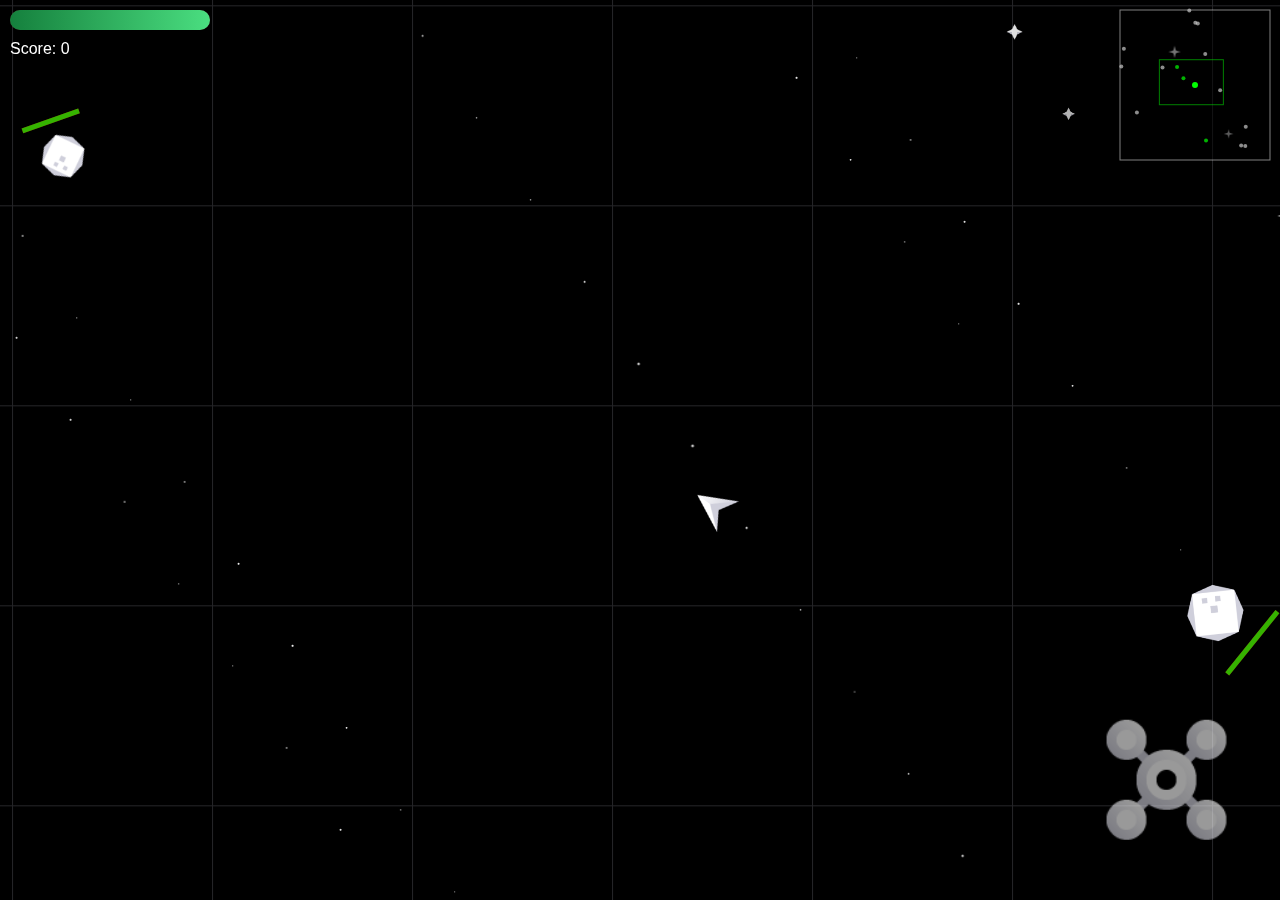
==== commit 1cce85b2: "fixes and upgrades" ====
--- a/index.html
+++ b/index.html
@@ -11,13 +11,11 @@
     <div id="ui">
       <div id="health"><div id="healthBar"></div></div>
       <div>Score: <span id="score">0</span></div>
-      <div>Time: <span id="time">0</span></div>
       <div id="powerupIndicator"></div>
     </div>
     <div id="gameOver">
       Game Over<br>
-      <span id="finalScore"></span><br>
-      <button id="restartBtn">Restart</button>
+      <button id="restartBtn"><span id="finalScore"></span></button>
     </div>
     <script src="main.js"></script>
   </body>
--- a/styles.css
+++ b/styles.css
@@ -25,7 +25,7 @@
   #health {
     height: 20px;
     width: 200px;
-    background: rgba(255, 255, 255, 0.3);
+    background: rgba(239, 68, 68, 0.3);
     border-radius: 10px;
     margin-bottom: 10px;
   }
@@ -33,7 +33,7 @@
   #healthBar {
     height: 100%;
     width: 100%;
-    background: linear-gradient(to right, #ff0000, #ff6600);
+    background: linear-gradient(to right, #15803d, #4ade80);
     border-radius: 10px;
     transition: width 0.3s;
   }
@@ -53,7 +53,7 @@
   }
   
   #restartBtn {
-    background: #ff6600;
+    background: #27272a;
     border: none;
     color: white;
     padding: 10px 20px;
@@ -61,4 +61,8 @@
     border-radius: 5px;
     cursor: pointer;
     margin-top: 20px;
+  }
+
+  #finalScore {
+    font-size: 28px;
   }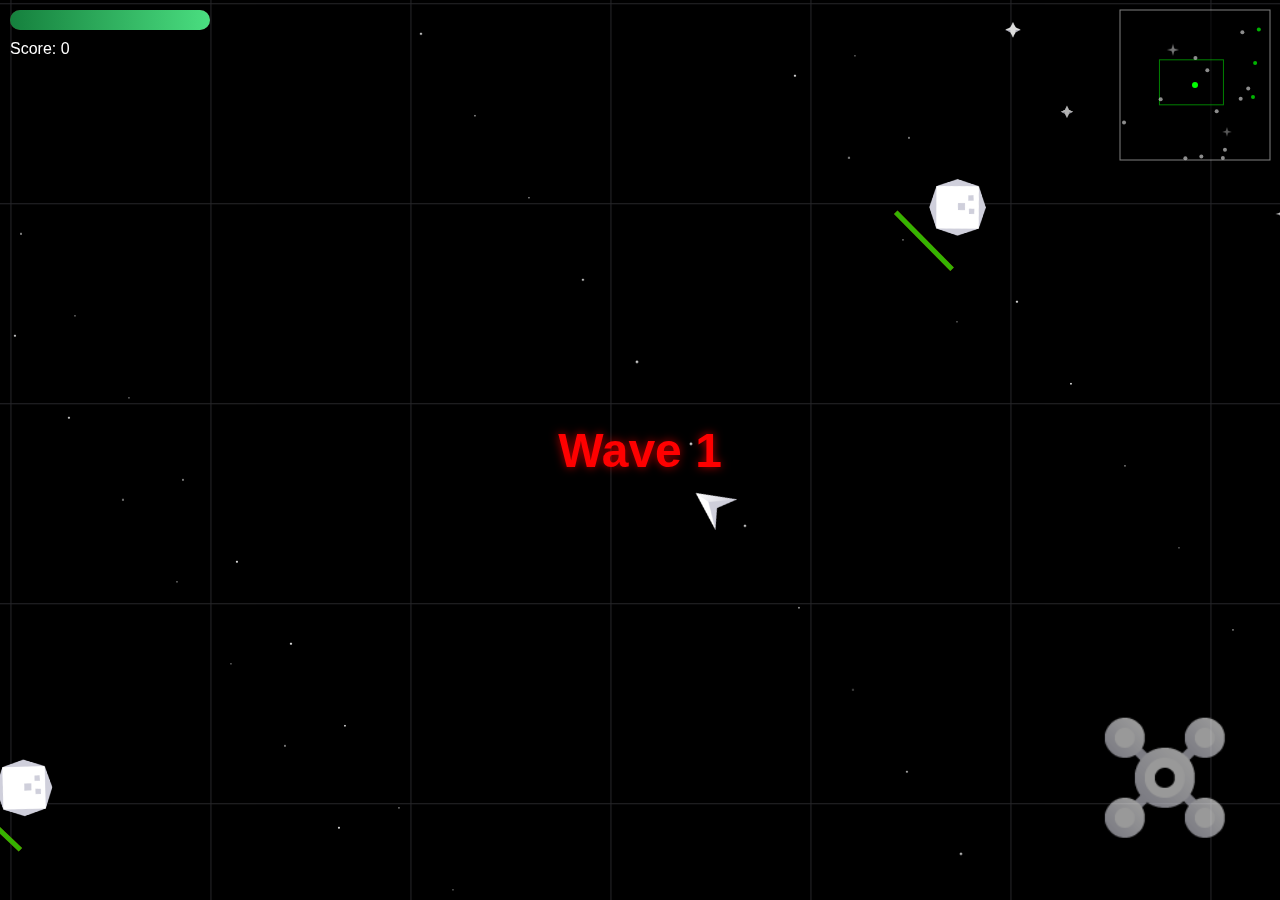
==== commit 1b56ae05: "test" ====
--- a/index.html
+++ b/index.html
@@ -11,6 +11,7 @@
     <div id="ui">
       <div id="health"><div id="healthBar"></div></div>
       <div>Score: <span id="score">0</span></div>
+      <div><span id="time">0</span></div>
       <div id="powerupIndicator"></div>
     </div>
     <div id="gameOver">
--- a/styles.css
+++ b/styles.css
@@ -51,6 +51,10 @@
     border-radius: 10px;
     display: none;
   }
+
+  #time {
+    display: none;
+  }
   
   #restartBtn {
     background: #27272a;
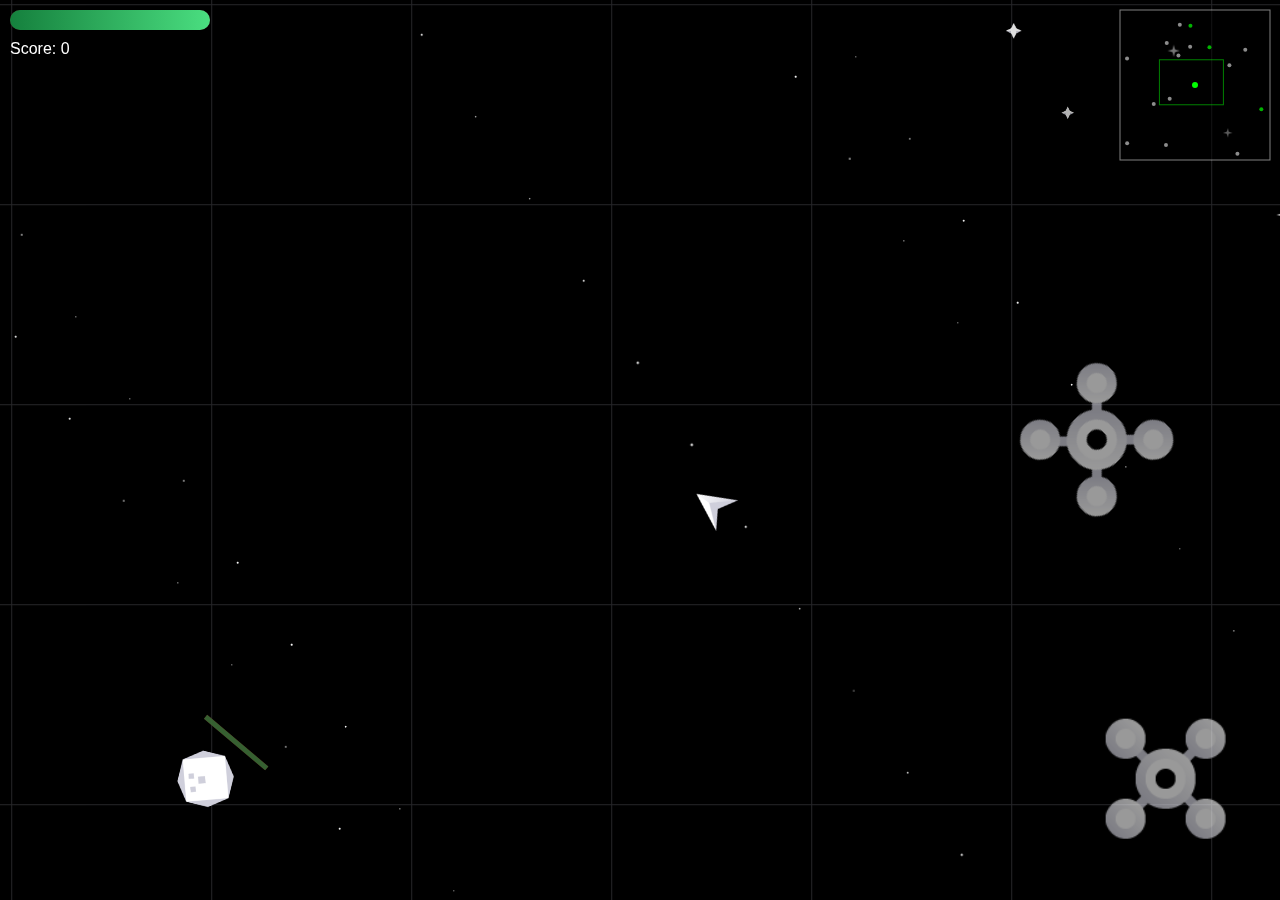
==== commit adc6d00a: "index" ====
--- a/index.html
+++ b/index.html
@@ -18,6 +18,6 @@
       Game Over<br>
       <button id="restartBtn"><span id="finalScore"></span></button>
     </div>
-    <script src="main.js"></script>
+    <script src="index.js"></script>
   </body>
 </html>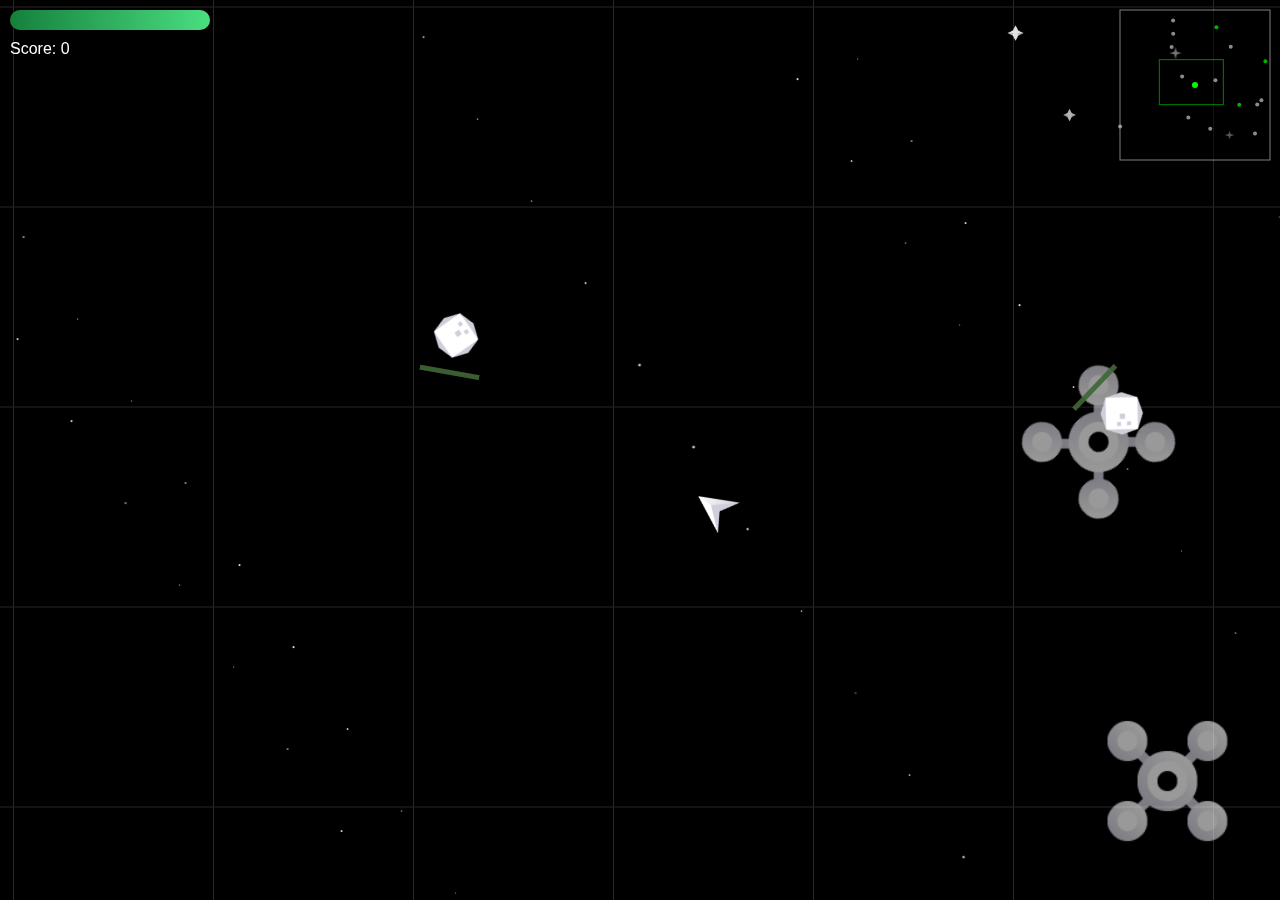
==== commit 12f2d24e: "more index" ====
--- a/index.html
+++ b/index.html
@@ -4,7 +4,7 @@
     <title>Space Survival</title>
     <meta charset="UTF-8" />
     <meta name="viewport" content="width=device-width" />
-    <link rel="stylesheet" href="styles.css">
+    <link rel="stylesheet" href="index.css">
   </head>
   <body>
     <canvas id="canvas"></canvas>
--- a/index.css
+++ b/index.css
@@ -0,0 +1,72 @@
+html, body {
+    width: 100%;
+    height: 100%;
+    margin: 0;
+    overflow: hidden;
+    font-family: Arial, sans-serif;
+  }
+  
+  #canvas {
+    background: black;
+    position: fixed;
+    top: 0;
+    left: 0;
+  }
+  
+  #ui {
+    position: fixed;
+    top: 10px;
+    left: 10px;
+    color: white;
+    pointer-events: none;
+    z-index: 100;
+  }
+  
+  #health {
+    height: 20px;
+    width: 200px;
+    background: rgba(239, 68, 68, 0.3);
+    border-radius: 10px;
+    margin-bottom: 10px;
+  }
+  
+  #healthBar {
+    height: 100%;
+    width: 100%;
+    background: linear-gradient(to right, #15803d, #4ade80);
+    border-radius: 10px;
+    transition: width 0.3s;
+  }
+  
+  #gameOver {
+    position: fixed;
+    top: 50%;
+    left: 50%;
+    transform: translate(-50%, -50%);
+    color: white;
+    font-size: 48px;
+    text-align: center;
+    background: rgba(0, 0, 0, 0.7);
+    padding: 20px;
+    border-radius: 10px;
+    display: none;
+  }
+
+  #time {
+    display: none;
+  }
+  
+  #restartBtn {
+    background: #27272a;
+    border: none;
+    color: white;
+    padding: 10px 20px;
+    font-size: 18px;
+    border-radius: 5px;
+    cursor: pointer;
+    margin-top: 20px;
+  }
+
+  #finalScore {
+    font-size: 28px;
+  }